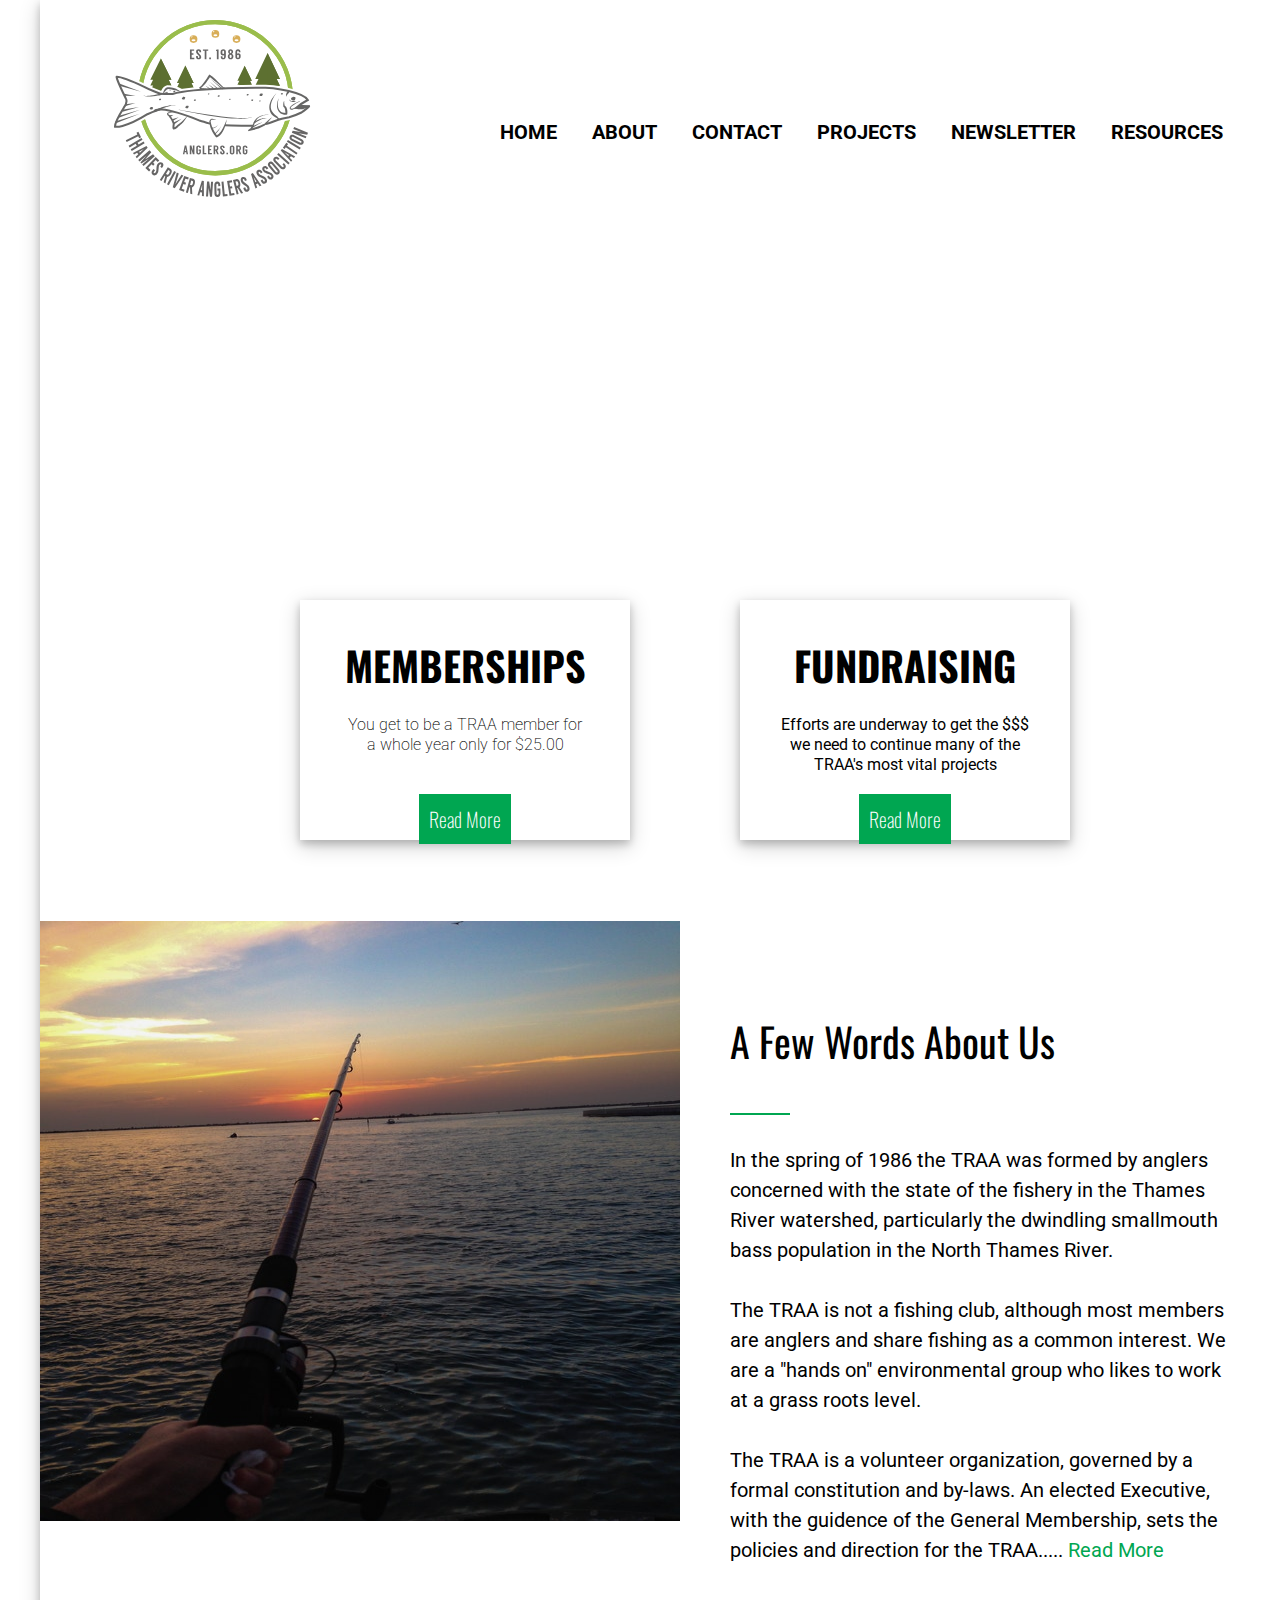
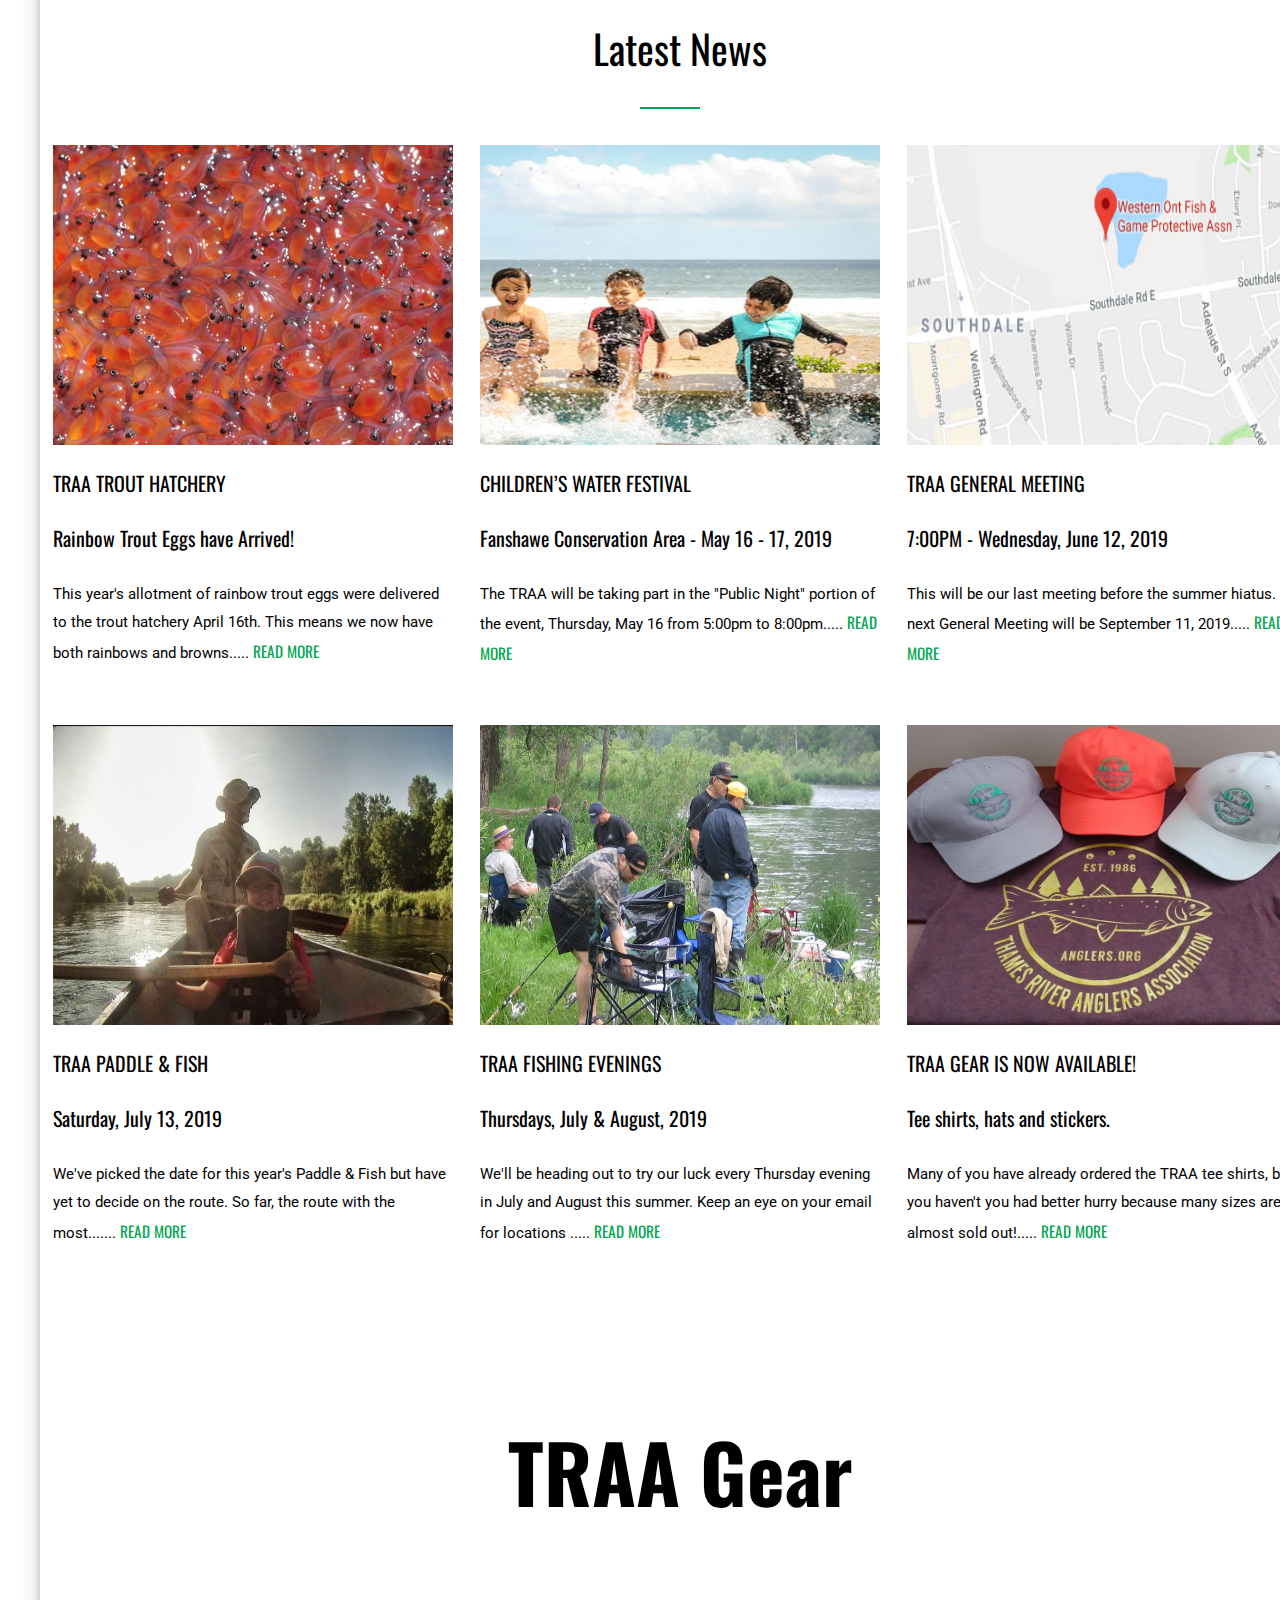
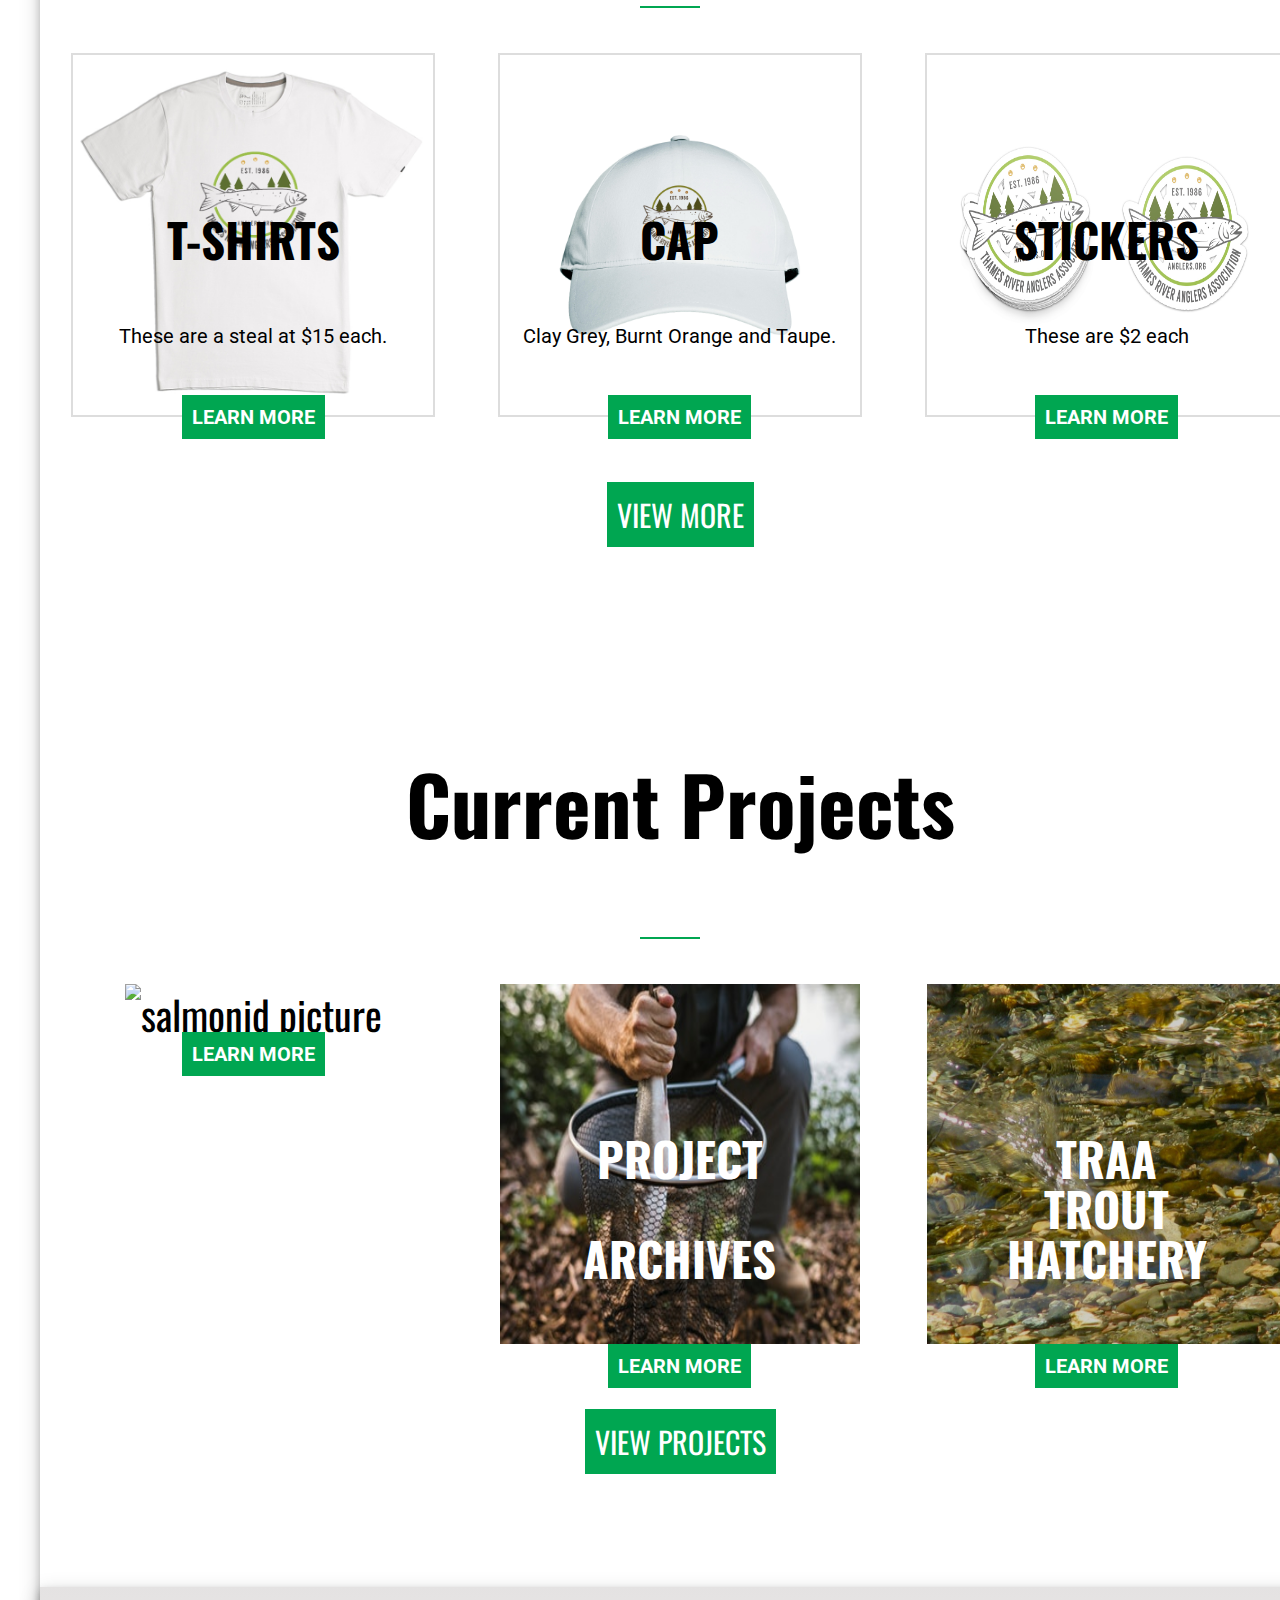
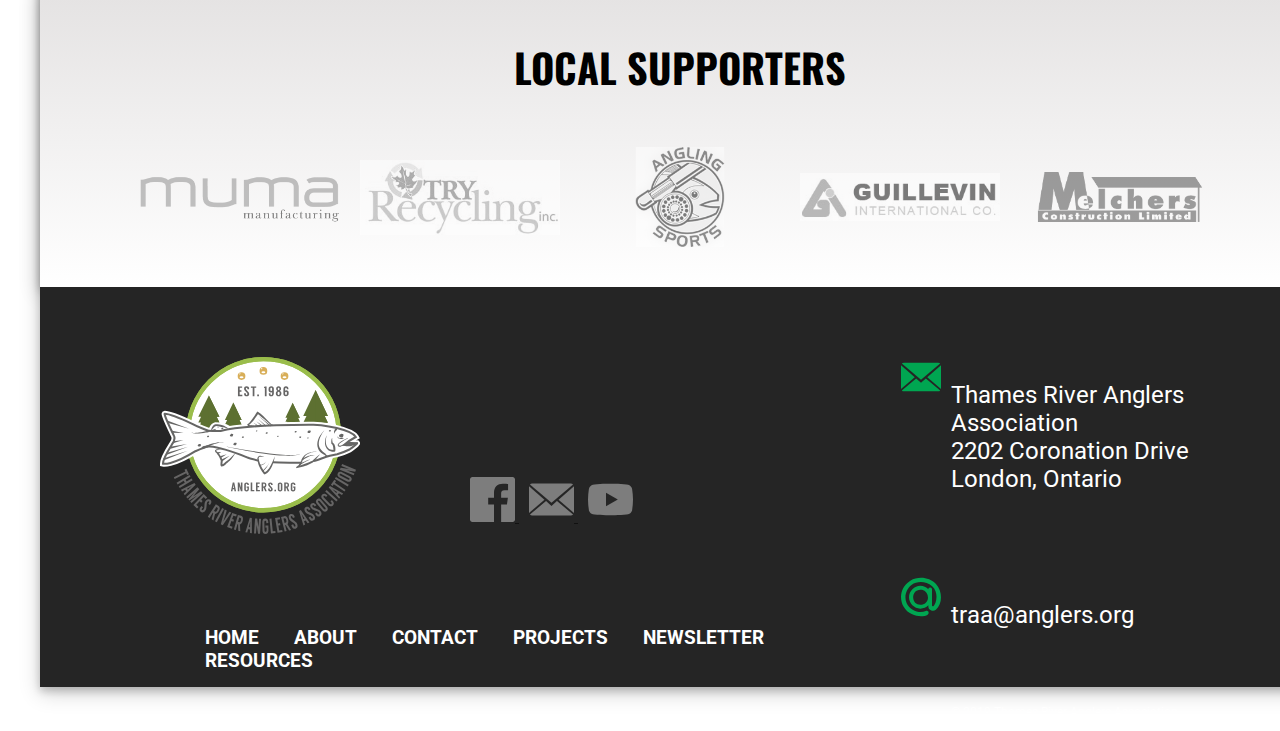
==== index.html @ 143fcefe "added the site" ====
<!DOCTYPE html>
<html lang="en">
<head>
  <meta charset="UTF-8">
  <meta name="viewport" content="width=device-width, initial-scale=1.0">
  <meta http-equiv="X-UA-Compatible" content="ie=edge">

  <link rel="stylesheet" href="css/reset.css">
  <link rel="stylesheet" href="css/main.css">
  <link href="https://fonts.googleapis.com/css?family=Oswald|Roboto&display=swap" rel="stylesheet">

  <title>Document</title>
</head>
<body>
  <main class="siteContainer">

    <div class="hidden">beginning of header</div>
    <header id="mainHeader">
      <!--Beginning of Logo-->
      <div id="logo">
        <a href="index.html"><img src="images/logo.svg" alt="logo"></a>
      </div>

      <nav id="mainNav"><!--beginning of mainNav-->
        <ul>
          <li><a href="index.html">HOME</a></li>
          <li><a href="">ABOUT</a></li>
          <li><a href="contact.html">CONTACT</a></li>
          <li><a href="project.html">PROJECTS</a></li>
          <li><a href="">NEWSLETTER</a></li>
          <li><a href="">RESOURCES</a></li>
          </ul>
      </nav><!--end mainNav-->

    </header>

    <div class="hidden">hero-header</div>
    <div id="hero">

    <div class="heroText">
      <h2>WELCOME TO THE</h2>

      <h1>THAMES RIVER ANGLERS ASSOCIATION</h1>

      </div>

    </div>

    <div class="hidden">boxes on top</div>
    <div id="money">

    <div id="membership">
      <h3>MEMBERSHIPS</h3>
      <p>You get to be a TRAA member for <br> a whole year only for $25.00 </p>
      <br> <a href="">Read More</a>
    </div>

    <div id="fundraising">
      <h3>FUNDRAISING</h3>
      <p>Efforts are underway to get the $$$ <br> we need to continue many of the <br> TRAA's most vital projects</p>
      <br> <a href="">Read More</a>
    </div>

    </div>

    <div class="hidden">about us</div>
    <div id="Few">
      <img src="images/pole.jpg" alt="">
      <div id="fewText">
      <h3>A Few Words About Us</h3>
      <div id="border"></div>
      <p>In the spring of 1986 the TRAA was formed by anglers concerned with the state of the fishery in the Thames River watershed, particularly the dwindling smallmouth bass population in the North Thames River.<br><br>
      The TRAA is not a fishing club, although most members are anglers and share fishing as a common interest. We are a "hands on" environmental group who likes to work at a grass roots level.<br><br>
      The TRAA is a volunteer organization, governed by a formal constitution and by-laws. An elected Executive, with the guidence of the General Membership, sets the policies and direction for the TRAA..... <a href="">Read More</a></p>
      </div>
    </div>

    <div class="hidden">latest news</div>
    <div class="latestNews">

    <div class="hidden"> Latest News</div>
      <h1>Latest News</h1>
      <div id="border1"></div>

    <div id="Events">

    <div id="Event">
      <img src="images/fry.jpg" alt="fry_image">

    <section id="text">
      <h3>TRAA TROUT HATCHERY</h3>
      <h4>Rainbow Trout Eggs have Arrived!</h4>
      <p>This year's allotment of rainbow trout eggs were delivered to the trout hatchery April 16th. This means we now have both rainbows and browns..... <a href="">READ MORE</a></p>
    </section>
    </div>

    <div id="Event">
      <img src="images/children.jpg" alt="children">

      <section id="text">
      <h3>CHILDREN’S WATER FESTIVAL</h3>
      <h4>Fanshawe Conservation Area - May 16 - 17, 2019</h4>
      <p>The TRAA will be taking part in the "Public Night" portion of the event, Thursday, May 16 from 5:00pm to 8:00pm.....
        <a href="">READ MORE</a></p>
      </section>
      </div>

    <div id="Event">
      <img src="images/map.jpg" alt="map image">

      <section id="text">
      <h3>TRAA GENERAL MEETING</h3>
      <h4>7:00PM - Wednesday, June 12, 2019</h4>
      <p>This will be our last meeting before the summer hiatus. The next General Meeting will be September 11, 2019.....
      <a href="">READ MORE</a></p>
    </section>
    </div>

  </div>

      <div id="Events">

          <div id="Event">
            <img src="images/paddle_fish.jpg" alt="paddle & fish">

        <section id="text">
          <h3>TRAA PADDLE & FISH</h3>
          <h4>Saturday, July 13, 2019</h4>
          <p>We've picked the date for this year's Paddle & Fish but have yet to decide on the route. So far, the route with the most....... <a href="">READ MORE</a></p>
        </section>
      </div>

        <div id="Event">
          <img src="images/evenings.jpg" alt="fishing evenings">

          <section id="text">
          <h3>TRAA FISHING EVENINGS</h3>
          <h4>Thursdays, July & August, 2019</h4>
          <p>We'll be heading out to try our luck every Thursday evening in July and August this summer. Keep an eye on your email for locations .....
            <a href="">READ MORE</a></p>
          </section>
          </div>

          <div id="Event">
            <img src="images/TRAA_Gear.jpg" alt="traa gear">

            <section id="text">
            <h3>TRAA GEAR IS NOW AVAILABLE!</h3>
            <h4>Tee shirts, hats and stickers.</h4>
            <p>Many of you have already ordered the TRAA tee shirts, but if you haven't you had better hurry because many sizes are almost sold out!.....
            <a href="">READ MORE</a></p>
          </section>
          </div>

        </div>

        </div>

            <div class="hidden">merchandise</div>
        <div class="Gear">

          <h1>TRAA Gear</h1>
          <div id="border1"></div>

        <div class="gear">
        <div id="merch">
          <img src="images/white_shirt.jpg" alt="t-shirt">
          <section id="caption">
              <h3>T-SHIRTS</h3>
              <p>These are a steal at $15 each.</p>
              <a href="project.html">LEARN MORE</a>
          </section>
          </div>

          <div id="merch">
            <img src="images/cap.jpg" alt="cap image">
            <section id="caption">
                <h3>CAP</h3>
                <P>Clay Grey, Burnt Orange and Taupe.</P>
                <a href="project.html">LEARN MORE</a>
              </section>
          </div>

          <div id="merch">
              <img src="images/stickers.jpg" alt="stickers">
              <section id="caption">
                  <h3>STICKERS</h3>
                  <p>These are $2 each</p>
                  <a href="project.html">LEARN MORE</a>
                </section>

          </div>
        </div>


            <div id="Pbtn">
              <a href="project.html">VIEW MORE</a>
            </div>
        </div>

            <div class="hidden">current projects</div>
            <div class="CProject">

              <h1>Current Projects</h1>
              <div id="border1"></div>

          <div class="CPro">
            <div id="box">
              <img src="images/Salmonid.jpg" alt="salmonid picture">
              <section id="Bcaption">
                  <h3>SALMONID<br> MONITORING<br> PROGRAM</h3>
                  <a href="project.html">LEARN MORE</a>
              </section>
              </div>

              <div id="box">
                <img src="images/fish_catch.jpg" alt="fish catch image">
                <section id="Bcaption">
                    <h3>PROJECT <BR><br> ARCHIVES</h3>
                    <a href="project.html">LEARN MORE</a>
                  </section>
              </div>

              <div id="box">
                  <img src="images/Trout_Hatchery.jpg" alt="trout image">
                  <section id="Bcaption">
                      <h3>TRAA<BR> TROUT<BR> HATCHERY</h3>
                      <a href="project.html">LEARN MORE</a>
                    </section>

              </div>
          </div>


        <div id="Pbtn">
          <a href="project.html">VIEW PROJECTS</a>
        </div>
  </div>

</div>

      <div class="hidden">local supporters</div>
        <div id="supporters">

        <div id="supportersTitle">
          <h3>LOCAL SUPPORTERS</h3>
        </div>

        <div id="supportersLogo">
          <img src="images/muma.svg" alt="muma logo">
          <img src="images/recycling.svg" alt="try recycling logo">
          <img src="images/angling.svg" alt="angling logo" width="100px" height="100px">
          <img src="images/guillevin.svg" alt="guillevin logo">
          <img src="images/melchers.svg" alt="melchers logo" width="50px" height="50px">
        </div>

        </div>

          <div class="hidden">main footer</div>
          <footer class="mainFooter">

            <div class="LogoNav">

              <div class="logoFooter">

                <div class="bottomLogo">
                <a href="index.html"><img src="images/logo.svg" alt="bottom logo"></a>
              </div>

              <div class="socialMedia">
                <h2 class="hidden">Social Media</h2>
                <ul id="iconNav">
                    <li id="facebook">
                      <a href="http://www.facebook.com">
                        <img src="images/facebook.svg" alt="facebook" width="60px" height="60px">
                      </a>
                    </li>
                    <li id="e-mail">
                      <a href="http://traa@anglers.org">
                        <img src="images/close-envelope.svg" alt="email" width="60px" height="60px">
                      </a>
                    </li>
                    <li id="youtube">
                      <a href="http://www.youtube.com">
                        <img src="images/youtube.svg" alt="youtube" width="60px" height="60px">
                      </a>
                   </li>
                </ul>
              </div>
            </div>
            <nav class="footerNav">
              <h2 class="hidden">Footer navigation</h2>
                <ul>
                  <li><a href="index.html">HOME</a></li>
                  <li><a href="">ABOUT</a></li>
                  <li><a href="contact.html">CONTACT</a></li>
                  <li><a href="project.html">PROJECTS</a></li>
                  <li><a href="">NEWSLETTER</a></li>
                  <li><a href="">RESOURCES</a></li>
                  </ul>
            </nav>
          </div>

            <div class="mail">
              <div id="address">
                <img src="images/close-envelope.svg" alt="mail" width="40px" height="40px">
                <p>Thames River Anglers
                <br>Association
                <br>2202 Coronation Drive
                <br>London, Ontario</p>
              </div>

              <div id="m-address">
                <img src="images/mail-dot-ru.svg" alt="e-mail address" width="40px" height="40px">
                <p>traa@anglers.org</p>
              </div>


              <div id="copyright">
                <p>&copy 2019 Thames River Anglers Association</p>
              </div>
            </div>
        </footer>



  </main>
  <script src="js/main.js"></script> <!--main js script-->
</body>
</html>
---- css/main.css ----
body {
  margin: 0 auto;
  background-color: white;
}

.siteContainer {
  background-color: white;
  width: 1280px;
  box-shadow: 0 4px 8px 0 rgba(0, 0, 0, 0.2), 0 6px 20px 0 rgba(0, 0, 0, 0.19);
  margin-left: 40px;
}

input
{
	width: 115%
}

input[type=text]
{
padding: 10px 10px;
margin: 8px 0;
box-sizing: border-box;
}

input[type=email]
{
padding: 10px 30px;
margin: 8px 0;
box-sizing: border-box;
}

input[type=phone]
{
padding: 10px 30px;
margin: 8px 0;
box-sizing: border-box;
}

input[type=message]
{
  width: 300%;
	color: black;
	padding: 40px 30px;
	margin: 8px 0;
	box-sizing: border-box;
}

.hidden
{
  display: none;
}


#mainHeader {
  display: flex;
  flex-direction: row;
  justify-content: space-around;
  margin: 0 auto;
}

#logo img {
  width: 200px;
  margin-top: 20px;
}

#mainNav
{
  font-family: "Roboto", sans-serif;
  font-weight: 700;
  font-style: normal;
	font-size: 20px;
	margin-top: 100px;
	display: flex;
	flex-direction: row;
}

#mainNav li
{
	list-style: none;
	display: inline;
  font-weight: bold;
  margin-right: 20px;
}

#mainNav a
{
	text-decoration: none;
	padding: 5px;
	color: black;
}

#mainNav a:hover
{
	text-decoration: none;
	color: black;
  border-bottom: solid 1px #000;
}

#supporters {
  display: flex;
  flex-direction: column;
  justify-content: center;
  text-align: center;
  background-color: white;
  background-image: linear-gradient(#e4e2e2, white);
  box-shadow: 0 4px 8px 0 rgba(0, 0, 0, 0.2), 0 6px 20px 0 rgba(0, 0, 0, 0.19);
}

#supportersTitle h3 {
  margin-top: 50px;
  font-family: 'Oswald', sans-serif;
  font-weight: 700;
  font-style: bold;
  font-size: 40px;
  justify-content: center;
  margin-bottom: 10px;
}

#supportersLogo {
  display: flex;
  flex-direction: row;
  justify-content: center;
  align-items: center;
}

#supportersLogo img {
  width: 200px;

  opacity: 0.5;
  filter: alpha(opacity=50);
	filter: grayscale(100%);

  padding: 10px;
  margin-top: 30px;
  margin-bottom: 30px;
}

#supportersLogo img:hover {
  opacity: 1.0;
  filter: alpha(opacity=100);
  filter: grayscale(0%);
}


#Button {
  height: 130px;
  background-color: #00a651;
}

#bottomBut {
  padding-top: 45px;
}

#bottomBut a{
  font-family: "Oswald", sans-serif;
  font-weight: 400;
  font-size: 36px;
  text-decoration: none;
  padding: 10px;
  margin-left: 300px;
  background-color: #000;
  color: white;
  box-shadow: 0 4px 8px 0 rgba(0, 0, 0, 0.2), 0 6px 20px 0 rgba(0, 0, 0, 0.19);
}

#bottomBut a:hover {
  background-color: white;
  color: #000;
}

.mainFooter
{
  display: flex;
  flex-direction: row;
  background-color: #252525;
  justify-content: flex-start;
  height: 400px;
}


.logoNav
{
  display: flex;
  flex-direction: column;
  margin-left: 120px;
}

.logoFooter
{
  margin-top: 70px;
  margin-left: 120px;
	display: flex;
	flex-direction: row;
	text-align: center;
}

.footerNav
{
  margin-left: 120px;
  font-family: "Roboto", sans-serif;
  font-weight: 700;
  font-style: normal;
	font-size: 19px;
	margin-top: 50px;
  width: 741px;
	height: 60px;
	display: flex;
	flex-direction: row;
}

.footerNav li {
	list-style: none;
	display: inline;
  font-weight: bold;
  margin-right: 20px;
}

.footerNav a
{
	text-decoration: none;
	padding: 5px;
	color: white;
  background-color: none;
}

.footerNav a:hover
{
	text-decoration: none;
	color: white;
  border-bottom: solid 1px #fff;
}

.bottomLogo {
	width: 200px;
	height: 200px;
}

.socialMedia
{
  height: 60px;
	margin-left: 70px;
  margin-top: 50px;
	display: flex;
	flex-direction: row;
  margin-bottom: 30px;
}

.socialMedia h3 {
	width: 60px;
	height: 60px;
	margin: 10px;
	background-color: #636363;
}

#iconNav
{
  margin-top: 70px;
  list-style: none;
  margin-right: 50px;
  text-decoration: none;
}

#iconNav img {
  width: 45px;
  height: 45px;
}

#iconNav li
{
  display: inline;
  margin-right: 10px;
}

#iconNav li a
{
  filter: grayscale(100%);
}

#iconNav li a:hover
{
  filter: grayscale(0%);
}

.mail{
  font-family: "Roboto", sans-serif;
  font-weight: 400;
  font-style: black;
  font-size: 24px;
  display: flex;
  flex-direction: column;
  margin-top: 70px;
  margin-right: 10px;
}

#address {
  display: flex;
  flex-direction: row;
  margin-bottom: 60px;
  color: white;
}

#address img{
  margin-right: 10px;
}

#m-address {
  display: flex;
  flex-direction: row;
  color: white;
}

#m-address img{
  margin-right: 10px;
}

#copyright {
  font-size: 12px;
  margin-left: 50px;
  margin-top: 40px;
  display: flex;
  flex-direction: row;
  color: white;
}

/*------Main Page----*/

#hero {
  margin-top: 20px;
  background: url('../images/heroimage1.jpg');
  background-size: cover;
  display: flex;
  flex-direction: column;
  justify-content: center;
  width: 100%;
  height: 500px;
}

.heroText {
  width: 675px;
  height: 335px;
  display: flex;
  flex-direction: column;
  justify-content: center;
  margin-left: 300px;
  position: absolute;
  top: 250px;
  z-index: +1;
}

.heroText h1 {
  font-family: "Oswald", sans-serif;
  font-weight: 500;
  font-style: black;
  font-size: 70px;
  text-align: center;
	color: white;
}

.heroText h2 {
  font-family: "Roboto", sans-serif;
  font-weight: 400;
  font-style: black;
  font-size: 40px;
  text-align: center;
	color: white;
  margin-bottom: 50px;
}

#money {
  display: flex;
  flex-direction: row;
  justify-content: flex-start;
  margin-left: 260px;
  position: absolute;
  top: 600px;
  z-index: +1;
  text-align: center;
	color: black;
}

#membership {
  font-family: "Roboto", sans-serif;
  font-weight: 200;
  font-style: normal;
  text-align: center;
  width: 330px;
  height: 240px;
  margin-right: 110px;
  background-color: #fff;
  box-shadow: 0 4px 8px 0 rgba(0, 0, 0, 0.2), 0 6px 20px 0 rgba(0, 0, 0, 0.19);
}

#membership h3 {
  font-family: "Oswald", sans-serif;
  font-weight: 200;
  font-size: 40px;
  font-weight: 700;
  margin-top: 35px;
  margin-bottom: 20px;
}

#membership p {
  margin-bottom: 30px;
  line-height: 20px;
}

#membership a {
  font-family: "Oswald", sans-serif;
  font-weight: 200;
  font-size: 20px;
  text-decoration: none;
  padding: 10px;
  background-color: #00a651;
  color: white;
}

#membership a:hover {
  background-color: grey ;
  color: white;
}

#fundraising {
  font-family: "Roboto", sans-serif;
  font-weight: 400;
  font-style: normal;
  text-align: center;
  width: 330px;
  height: 240px;
  background-color: #fff;
  box-shadow: 0 4px 8px 0 rgba(0, 0, 0, 0.2), 0 6px 20px 0 rgba(0, 0, 0, 0.19);
  text-align: center;
}

#fundraising h3 {
  font-family: "Oswald", sans-serif;
  font-weight: 400;
  font-size: 40px;
  font-weight: 700;
  margin-top: 35px;
  margin-bottom: 20px;
}

#fundraising p {
  margin-bottom: 10px;
  line-height: 20px;
}

#fundraising a {
  font-family: "Oswald", sans-serif;
  font-weight: 200;
  font-size: 20px;
  margin-top: 20px;
  text-decoration: none;
  padding: 10px;
  background-color: #00a651;
  color: white;
}

#fundraising a:hover {
  background-color: grey ;
  color: white;
}

#Few {
  margin-top: 200px;
  margin-bottom: 97px;
  display: flex;
  flex-direction: row;
  float: right;
  width: 1280px;
  height: 600px;
}

#Few img{
  width: 640px;
  height: 600px;
}

#Few h3 {
  font-family: "Oswald", sans-serif;
  font-weight: 400;
  font-size: 40px;
}

#border {
  margin-top: 20px;
  width: 60px;
  height: 2px;
  border-bottom: solid 2px #00a651;
}

#Few p {
  line-height: 30px;
  margin-top: 30px;
  font-family: "Roboto", sans-serif;
  font-weight: 400;
  font-size: 20px;
}

#Few a{
  text-decoration: none;
  color: #00a651;
}

#fewText {
  margin-top: 50px;
  margin-left: 50px;
  width: 500px;
  height: 500px;
}

.latestNews {
  margin-top: 97px;
}

.latestNews h1{
  margin-top: 97px;
  font-family: "Oswald", sans-serif;
  font-weight: 400;
  font-size: 40px;
  text-align: center;
}

#border1 {
  margin-top: 20px;
  width: 60px;
  height: 2px;
  display: flex;
  margin-left: 600px;
  border-bottom: solid 2px #00a651;
}

#Events{
  margin-top: 36px;
  display: flex;
  flex-direction: row;
  justify-content: space-around;
}

#Event img{
  width: 400px;
  height: 300px;
}

#Event h3 {
  margin-top: 20px;
  font-family: "Oswald", sans-serif;
  font-weight: 400;
  font-size: 20px;
}

#Event h4 {
  font-family: "Oswald", sans-serif;
  font-weight: 400;
  font-size: 20px;
}

#Event p {
  font-family: "Roboto", sans-serif;
  font-weight: 400;
  font-size: 15.35px;
}

#text {
  width: 400px;
  height: 220px;
  line-height: 28.79px;
}

#text a{
  font-family: "Oswald", sans-serif;
  font-weight: 400;
  text-decoration: none;
  color: #00a651;
}



.Gear {
  margin-top: 90px;
  margin-bottom: 60px;
  font-family: "Oswald", sans-serif;
  font-weight: 400;
  font-size: 40px;
  text-align: center;
  display: flex;
  flex-direction: column;
  justify-content: space-around;
}

.Gear p {
  font-family: "Roboto", sans-serif;
  font-weight: 400;
  line-height: 30px;
  color: white;
  font-size: 20px;
}

.Gear a {
  font-family: "Roboto", sans-serif;
  font-weight: 400;
  font-size: 30px;
  text-decoration: none;
  padding: 10px;
  color: white;
  background-color: #00a651;
}

.gear {
  margin-top: 45px;
  display: flex;
  flex-direction: row;
  justify-content: space-around;
}

#merch {
  width: 360px;
  height: 360px;
  border: solid 2px #ddd;
}

#merch img {
  width: 360px;
  height: 360px;
}


#caption {
  font-family: "Oswald", sans-serif;
  font-weight: 400;
  line-height: 70px;
  color: black;
  text-align: center;
  position: relative;
  top: -270px;
}


#caption p {
  color: black;
}

#caption a{
  font-family: "Roboto", sans-serif;
  font-weight: 700;
  text-decoration: none;
  color: white;
  font-size: 20px;
  padding:10px;
  margin-top: 70px;
  background-color: #00a651;
}

#caption a:hover{
  background-color: grey;
}

.CProject {
  margin-top: 90px;
  margin-bottom: 60px;
  font-family: "Oswald", sans-serif;
  font-weight: 400;
  font-size: 40px;
  text-align: center;
  display: flex;
  flex-direction: column;
  justify-content: space-around;
}

.CProject p {
  font-family: "Roboto", sans-serif;
  font-weight: 400;
  line-height: 30px;
  color: white;
  font-size: 20px;
}

.CProject a {
  font-family: "Roboto", sans-serif;
  font-weight: 400;
  font-size: 30px;
  text-decoration: none;
  padding: 10px;
  color: white;
  background-color: #00a651;
}

.CPro {
  margin-top: 45px;
  display: flex;
  flex-direction: row;
  justify-content: space-around;
}

#box {
  width: 360px;
  height: 360px;
}

#box img {
  width: 360px;
  height: 360px;
}

#Bcaption {
  font-family: "Oswald", sans-serif;
  font-weight: 400;
  line-height: 50px;
  color: white;
  text-align: center;
  position: relative;
  top: -270px;
}

#Bcaption a{
  font-family: "Roboto", sans-serif;
  font-weight: 700;
  text-decoration: none;
  color: white;
  font-size: 20px;
  padding:10px;
  margin-top: 70px;
  background-color: #00a651;
}

#Bcaption a:hover{
  background-color: grey;
}

#Pbtn {
  margin-top: 63px;
  margin-bottom: 60px;
}

#Pbtn a {
	margin-top: 70px;
	font-family: "Oswald", sans-serif;
  font-weight: 400;
  font-size: 30px;
  text-decoration: none;
  padding: 10px;
  color: white;
  background-color: #00a651;
}

#Pbtn a:hover{
  background-color: grey;
}


/*-------Projects Page-------------*/


#hero1 {
  margin-top: 20px;
  background: url('../images/heroimage_project.jpg');
  background-size: cover;
  display: flex;
  flex-direction: column;
  justify-content: center;
  width: 100%;
  height: 500px;
}

.heroText1 {
  width: 944px;
  height: 350px;
  margin-left: 180px;
  display: flex;
  flex-direction: column;
  justify-content: center;
  position: absolute;
  top: 320px;
  z-index: +1;
}

.heroText1 h1 {
  font-family: "Oswald", sans-serif;
  font-weight: 500;
  font-style: black;
  font-size: 70px;
  text-align: center;
	color: #b7aeae;
}

.heroText1 h2 {
  margin-top: 50px;
  font-family: "Roboto", sans-serif;
  font-weight: 400;
  font-style: black;
  font-size: 30px;
  text-align: center;
	color: white;
  text-shadow: 1px 1px black;
  margin-bottom: 50px;
}

#trout {
  height: 800px;
}

#trout img {
  margin-top: 45px;
  width: 550px;
  height: 400px;
  display: flex;
  float: right;
}

#trout h3 {
  margin-top: 24px;
  font-family: "Oswald", sans-serif;
  font-weight: 500;
  font-style: black;
  font-size: 40px;
  text-align: center;
}

#trout p {
  margin-top: 45px;
  width: 573.11px;
  height: 646px;
  line-height: 30px;
  display: flex;
  float: left;
  font-family: "Roboto", sans-serif;
  font-weight: 400;
  font-style: black;
  font-size: 20px;
}


#salmonid {
  margin-top: 24px;
  margin-bottom: 97px;
  display: flex;
  flex-direction: row;
  float: right;
  width: 1280px;
  height: 600px;
}

#salmonid img{
  width: 640px;
  height: 600px;
}

#salmonid h3 {
  font-family: "Oswald", sans-serif;
  font-weight: 400;
  font-size: 40px;
}

#border {
  margin-top: 20px;
  width: 60px;
  height: 2px;
  border-bottom: solid 2px #00a651;
}

#salmonid p {
  line-height: 30px;
  margin-top: 30px;
  font-family: "Roboto", sans-serif;
  font-weight: 400;
  font-size: 20px;
}

#salmonid a{
  text-decoration: none;
  color: #00a651;
}

#salmonidText {
  margin-top: 50px;
  margin-left: 50px;
  width: 500px;
  height: 500px;
}

.pArch {
  font-family: "Oswald", sans-serif;
  font-weight: 200;
  font-size: 40px;
  text-align: center;
}

#stream {
  display: flex;
  flex-direction: row;
  float: left;
  margin-top: 40px;
  width: 1280px;
  height: 600px;
}

#stream img{
  width: 640px;
  height: 600px;
  display: flex;
  float: right;
}

#stream h3 {
  font-family: "Oswald", sans-serif;
  font-weight: 400;
  font-size: 40px;
}

#stream p {
  line-height: 30px;
  margin-top: 30px;
  font-family: "Roboto", sans-serif;
  font-weight: 400;
  font-size: 15px;
}

#stream a{
  text-decoration: none;
  color: #00a651;
}

#streamText {
  margin-top: 30px;
  margin-left: 50px;
  margin-right: 100px;
  width: 500px;
  height: 500px;
}

#walleye {
  margin-bottom: 97px;
  display: flex;
  flex-direction: row;
  float: left;
  width: 1280px;
  height: 600px;
}

#walleye img{
  width: 640px;
  height: 600px;

  display: flex;
  float: right;
}

#walleye h3 {
  font-family: "Oswald", sans-serif;
  font-weight: 400;
  font-size: 40px;
}

#walleye p {
  line-height: 30px;
  margin-top: 30px;
  font-family: "Roboto", sans-serif;
  font-weight: 400;
  font-size: 15px;
}

#walleye a{
  text-decoration: none;
  color: #00a651;
}

#wallText {
  margin-top: 30px;
  margin-left: 50px;
  margin-right: 100px;
  width: 500px;
  height: 500px;
}

.pastEvents  {
  font-family: "Oswald", sans-serif;
  font-weight: 200;
  font-size: 40px;
  text-align: center;
  margin-bottom: 60px;
}

#right {
margin-bottom: 70px;
display: flex;
flex-direction: row;
float: left;
width: 1280px;
height: 400px;
}

#right img{
  width: 470px;
  height: 400px;
  margin-left: 50px;
  display: flex;
  float: left;
}

#right h3 {
  font-family: "Oswald", sans-serif;
  font-weight: 400;
  font-size: 40px;
}

#right p {
  line-height: 30px;
  margin-top: 20px;
  font-family: "Roboto", sans-serif;
  font-weight: 400;
  font-size: 20px;
}

#right a{
  text-decoration: none;
  color: #00a651;
}

#rightText {
  margin-top: 10px;
  margin-left: 100px;
  width: 600px;
  height: 500px;
}

#left {
  margin-bottom: 70px;
  display: flex;
  flex-direction: row;
  float: left;
  width: 1280px;
  height: 400px;
}

#left img{
  width: 470px;
  height: 400px;
  margin-right: 50px;
  display: flex;
  float: right;
}

#left h3 {
  font-family: "Oswald", sans-serif;
  font-weight: 400;
  font-size: 40px;
}

#left p {
  line-height: 30px;
  margin-top: 30px;
  font-family: "Roboto", sans-serif;
  font-weight: 400;
  font-size: 20px;
}

#left a{
  text-decoration: none;
  color: #00a651;
}

#leftText {
  margin-top: 20px;
  margin-left: 50px;
  margin-right: 100px;
  width: 600px;
  height: 500px;
}

#btn {
  margin-left: 550px;
  margin-bottom: 60px;
}

#btn a {
	margin-top: 70px;
	font-family: "Oswald", sans-serif;
  font-weight: 400;
  font-size: 30px;
  text-decoration: none;
  padding: 10px;
  color: white;
  background-color: #00a651;
}

#btn a:hover {
  color: white;
  background-color: grey;
}


/*---- Contact Page------*/

#hero2 {
  margin-top: 20px;
  background: url('../images/heroimage_contact.jpg');
  background-size: cover;
  display: flex;
  flex-direction: column;
  justify-content: center;
  width: 100%;
  height: 500px;
}

.heroText2 {
  width: 944px;
  height: 350px;
  margin-left: 180px;
  display: flex;
  flex-direction: column;
  justify-content: center;
  position: absolute;
  top: 320px;
  z-index: +1;
}

.heroText2 h1 {
  font-family: "Oswald", sans-serif;
  font-weight: 500;
  font-style: black;
  font-size: 70px;
  text-align: center;
	color: white;
}

#contactinfo {
  margin-top: 90px;

  display: flex;
  flex-direction: column;
  justify-content: center;
  text-align: center;
}

#contactinfo h3 {
  font-family: "Oswald", sans-serif;
  font-weight: 700;
  font-style: black;
  font-size: 50px;
  text-align: center;
	color: black;
}

#contactinfo p {
  line-height: 40px;
  font-family: "Roboto", sans-serif;
  font-style: normal;
  font-size: 20px;
  margin-top: 20px;
  text-align: center;
	color: black;
}

#infoText {
  margin-top: 80px;
  display: flex;
  flex-direction: row;
  justify-content: space-evenly;
}

#infoText h3 {
  font-family: "Oswald", sans-serif;
  font-style: normal;
  font-size: 20px;
  text-align: center;
}

#infoText p {
  font-family: "Roboto", sans-serif;
  font-style: normal;
  font-size: 14px;
  text-align: center;
}

#border2 {
  width: 60px;
  height: 2px;
  background-color: #464646;
  color: #464646;
  margin-top: 20px;
  margin-bottom: 20px;
  margin-left: 120px;
}

#icon {
  margin-top: 5px;
  width: 300px;
  height: 300px;
  display: flex;
  flex-direction: column;
  justify-content: center;
  text-align: center;
}

#icon img {
  display: flex;
  flex-direction: column;
  margin-left: 100px;
  justify-content: center;
  text-align: center;
  margin-bottom: 20px;
}

#icon a {
  text-decoration: none;
  color: black;
}

#icon1 {
  margin-top: 20px;
  width: 300px;
  height: 300px;
  display: flex;
  flex-direction: column;
  justify-content: center;
  text-align: center;
}

#icon1 img {
  display: flex;
  flex-direction: column;
  margin-left: 100px;
  justify-content: center;
  text-align: center;
  margin-bottom: 20px;
}

#icon1 a {
  text-decoration: none;
  color: black;
}

#meeting {
  margin-top: 90px;

  display: flex;
  flex-direction: column;
  justify-content: center;
  text-align: center;
}

#meeting h3 {
  font-family: "Oswald", sans-serif;
  font-weight: 700;
  font-style: black;
  font-size: 50px;
  text-align: center;
	color: black;
}

#meeting p {
  line-height: 30px;
  font-family: "Roboto", sans-serif;
  font-style: normal;
  font-size: 20px;
  margin-top: 20px;
  text-align: center;
	color: black;
}

#Contact h3 {
  font-family: "Oswald", sans-serif;
  font-weight: 700;
  font-style: black;
  font-size: 40px;
  text-align: center;
  margin-top: 160px;
}

.contact
{
  display: flex;
  flex-direction: column;
  justify-content: center;
	align-items: center;
	margin-left: 100px;
  margin-right: 100px;
  margin-top: 50px;
	padding-bottom: 40px;
}

.contact p
{
	padding-top: 40px;
}

.contactName
{
  display: flex;
  flex-direction: row;
}

.contactP-E label
{
  font-family: "Roboto", sans-serif;
  font-weight: 400px;
  font-size: 20px;
}

.contactP-E
{
  display: flex;
  flex-direction: row;
}

.contactName label
{
  font-family: "Roboto", sans-serif;
  font-weight: 400px;
  font-size: 20px;
}

.firstName
{
  margin-right: 125px;
}

.E-mail
{
  margin-right: 125px;
  margin-top: 40px;
  margin-bottom: 40px;
}

.phone {
  margin-top: 40px;
  margin-bottom: 40px;
}

.message
{
  margin-right: 95px;
}

.message label {
  font-family: "Roboto", sans-serif;
  font-weight: 400px;
  font-size: 20px;
  margin-bottom: 10px;
}

.message textarea {
  margin-top: 10px;
  width: 121%;
	height: 80px;
}

.submit
{
	margin-top: 20px;
  margin-bottom: 130px;
}

.submit a
{
  font-family: "Oswald", sans-serif;
  font-weight: 400;
  text-decoration: none;
  margin-right: 640px;
	color: white;
	background-color: #00a651;
	padding: 15px;
}

.submit a:hover
{
	color: #D0E4DD;
	background-color: black;
}
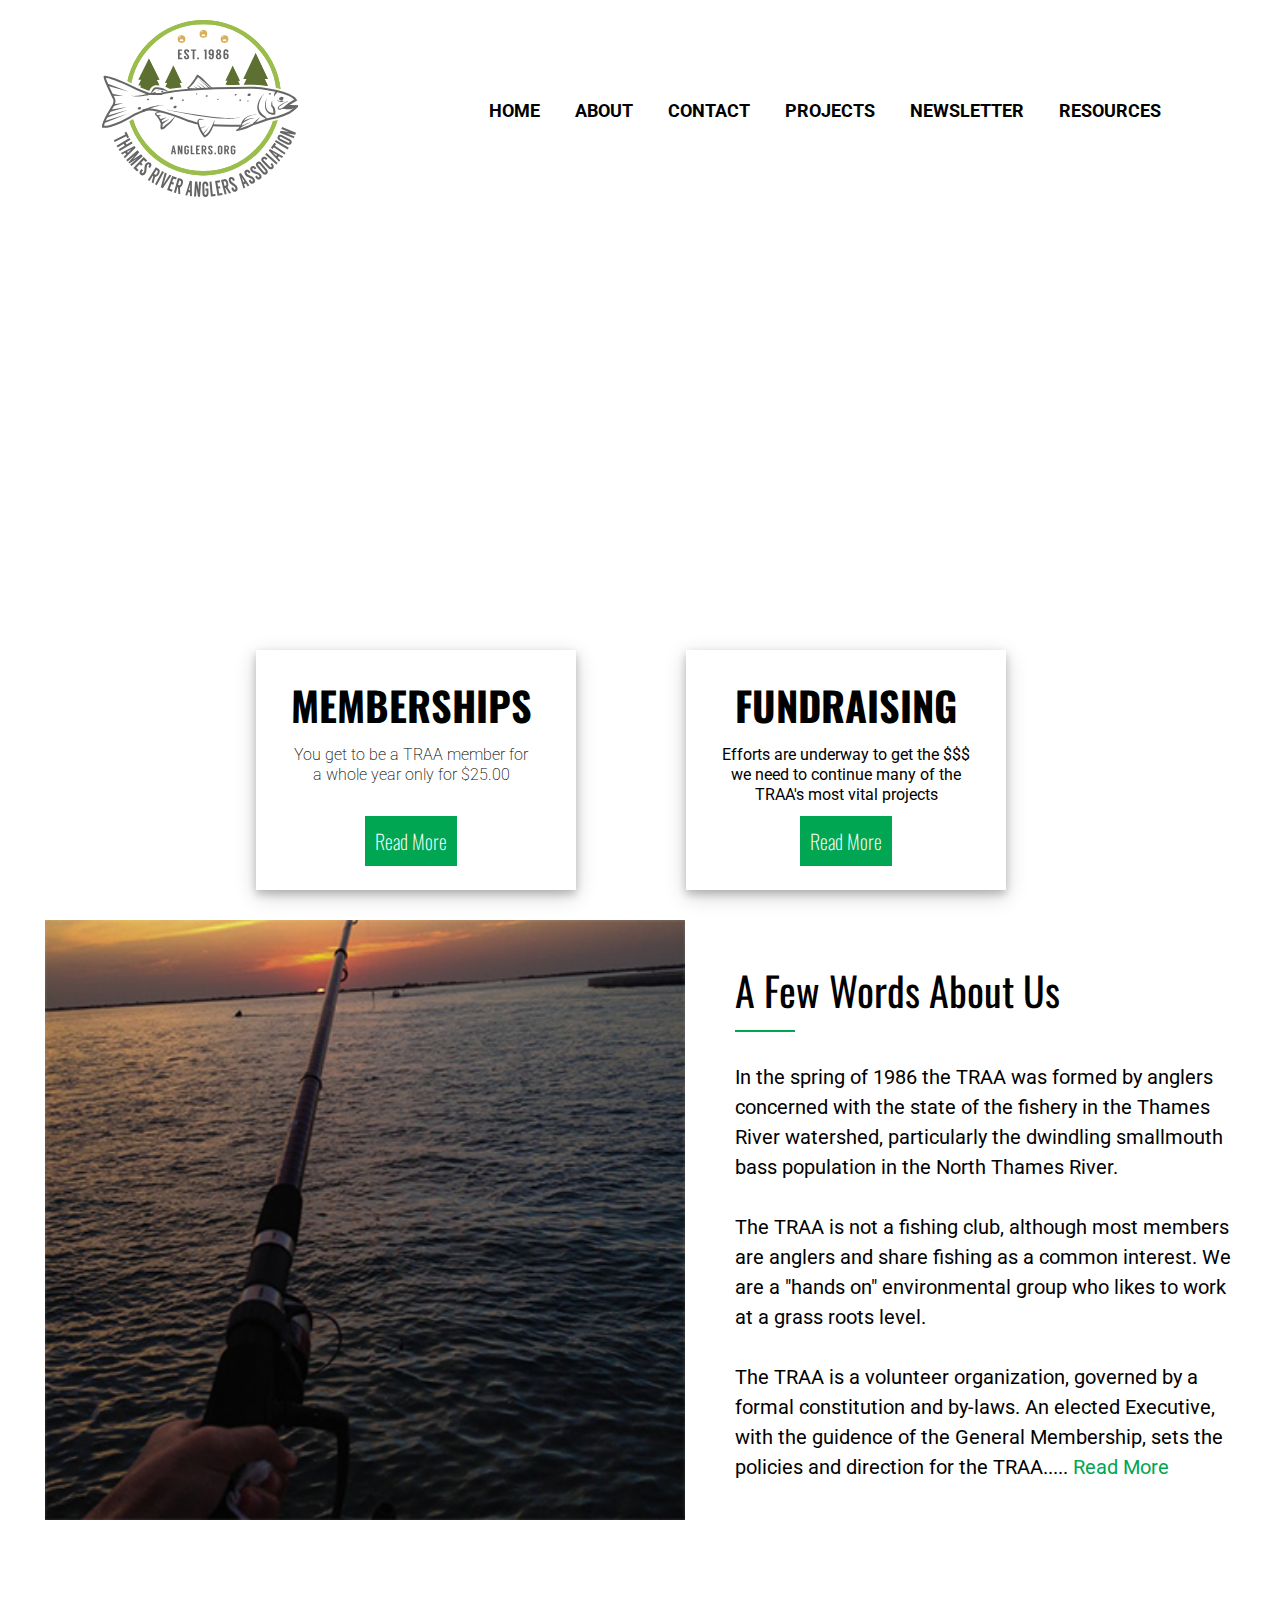
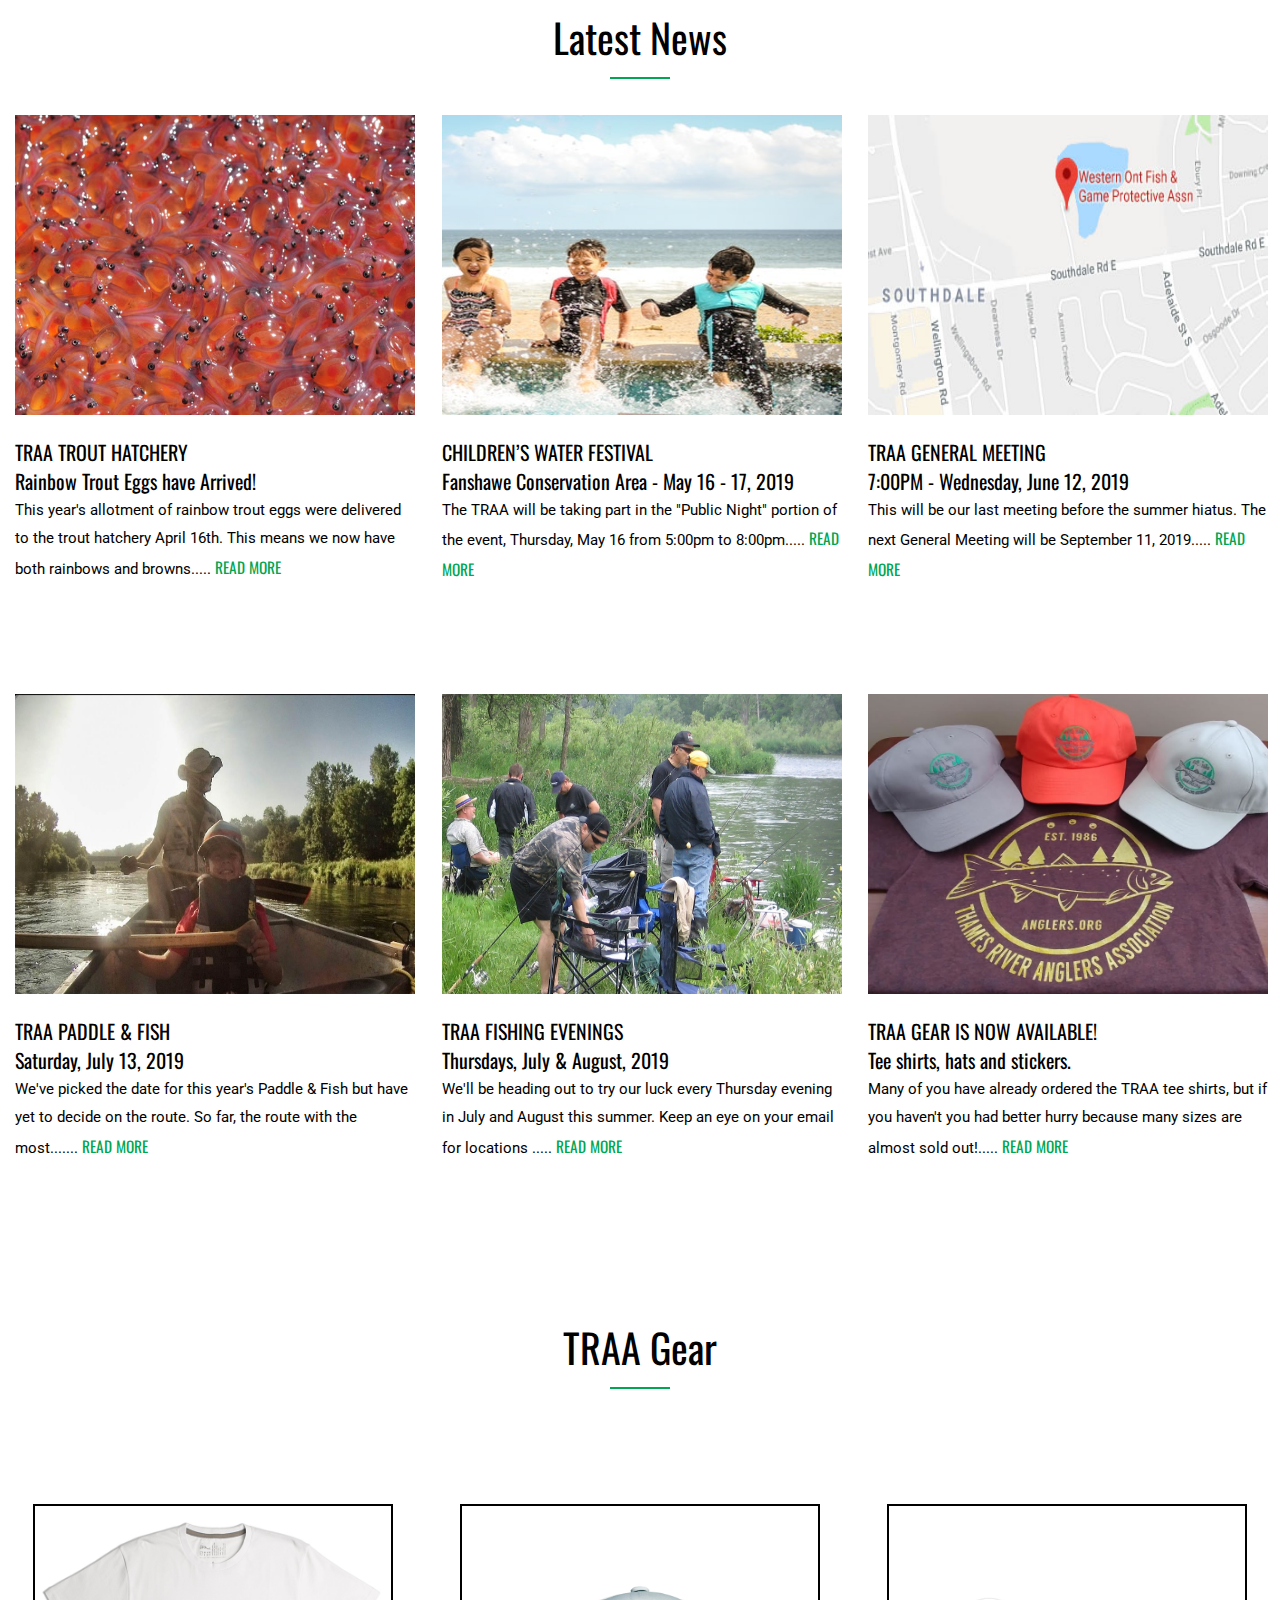
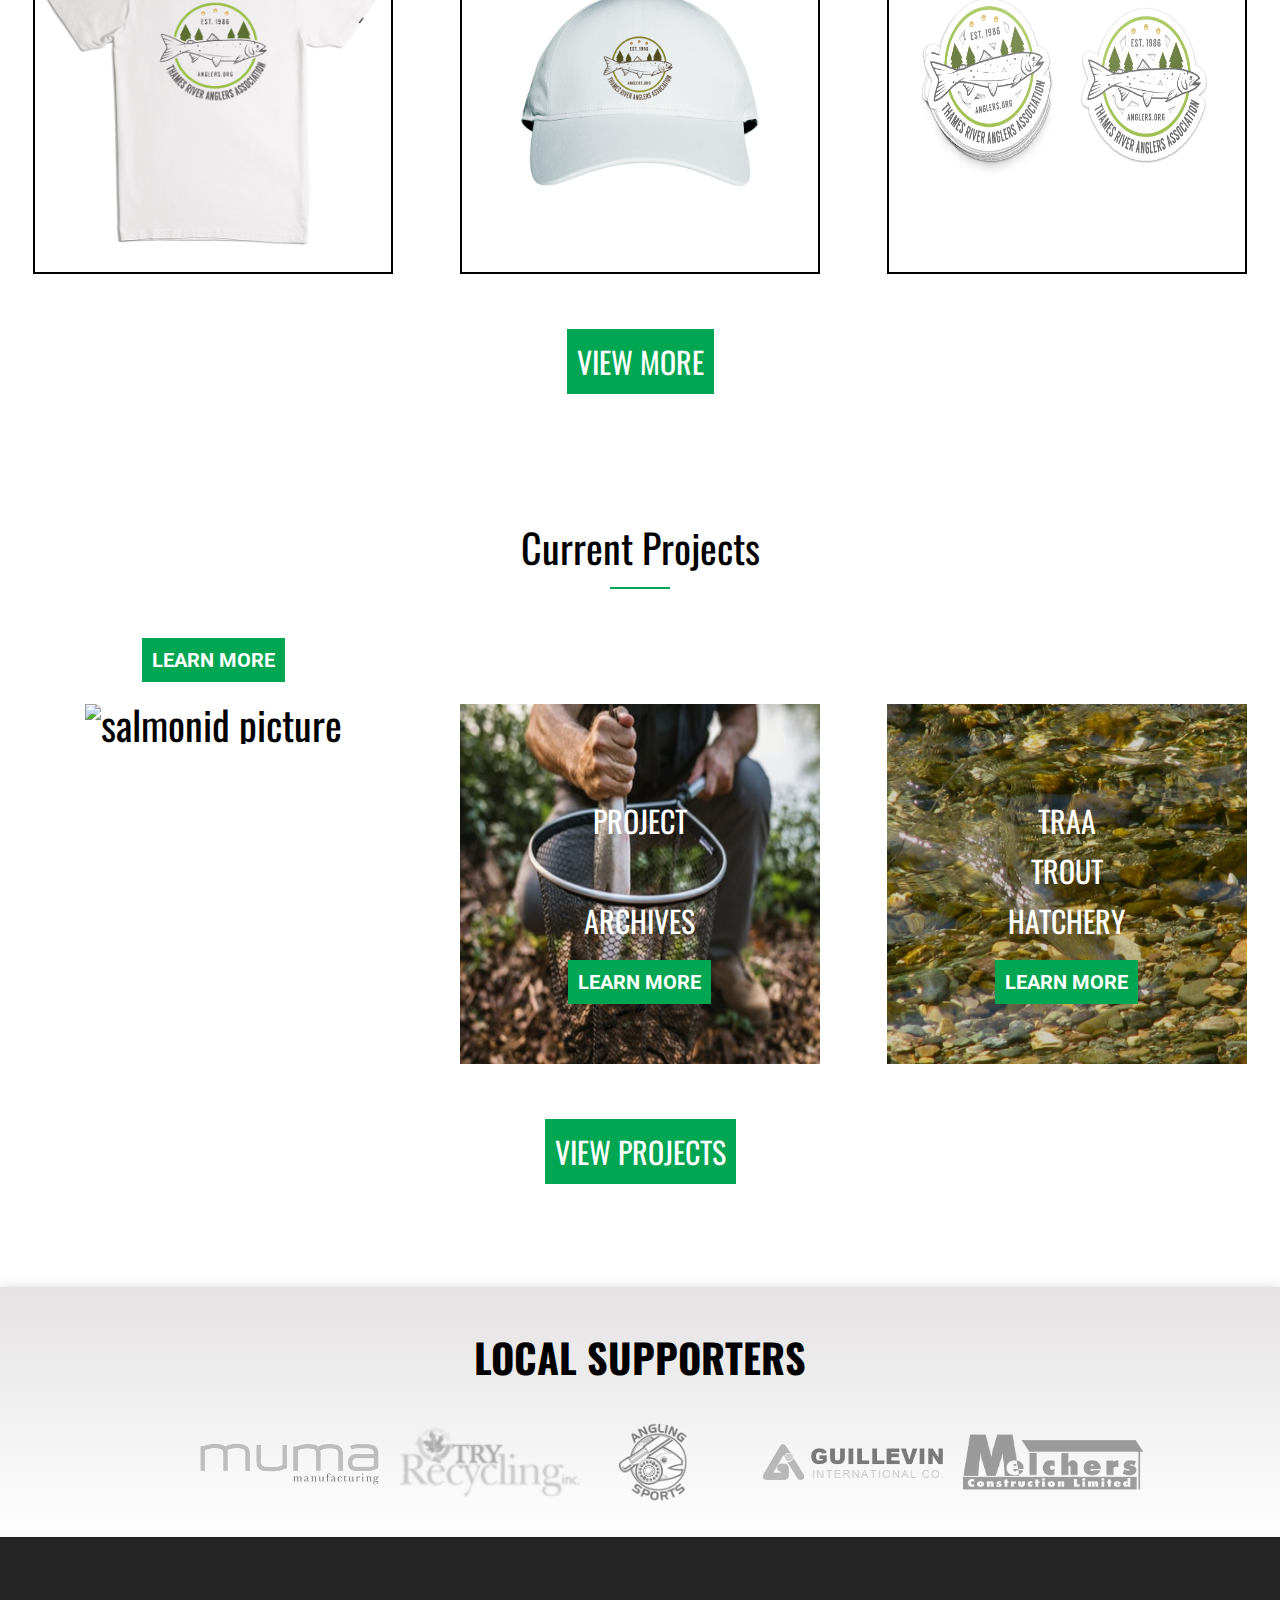
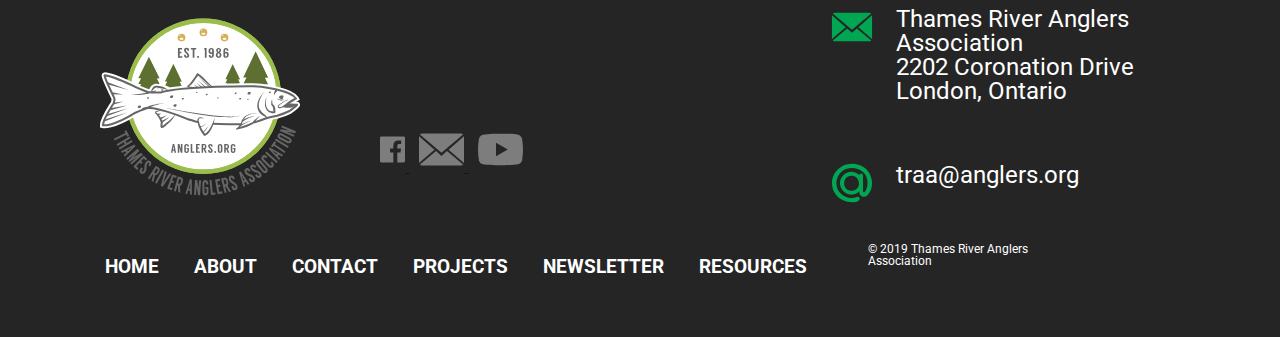
==== commit 6acba5d7: "adding the final assets and code to the website" ====
--- a/index.html
+++ b/index.html
@@ -5,15 +5,19 @@
   <meta name="viewport" content="width=device-width, initial-scale=1.0">
   <meta http-equiv="X-UA-Compatible" content="ie=edge">
 
+  <!-- LINKS! -->
   <link rel="stylesheet" href="css/reset.css">
   <link rel="stylesheet" href="css/main.css">
+  <link rel="stylesheet" href="css/index.css">
+
   <link href="https://fonts.googleapis.com/css?family=Oswald|Roboto&display=swap" rel="stylesheet">
 
-  <title>Document</title>
+  <title>Welcome | Thames River Anglers Association</title>
 </head>
 <body>
   <main class="siteContainer">
 
+    <h1 class="hidden">Header</h1>
     <div class="hidden">beginning of header</div>
     <header id="mainHeader">
       <!--Beginning of Logo-->
@@ -22,19 +26,36 @@
       </div>
 
       <nav id="mainNav"><!--beginning of mainNav-->
-        <ul>
+        <button id="button"></button>
+        <h2 class="hidden">header nav</h2>
+
+      <div id="burgerCon">
+        <ul id="burgerMenu">
           <li><a href="index.html">HOME</a></li>
-          <li><a href="">ABOUT</a></li>
+          <li><a href="about.html">ABOUT</a></li>
           <li><a href="contact.html">CONTACT</a></li>
           <li><a href="project.html">PROJECTS</a></li>
-          <li><a href="">NEWSLETTER</a></li>
-          <li><a href="">RESOURCES</a></li>
+          <li><a href="newsletter.html">NEWSLETTER</a></li>
+          <li><a href="resources.html">RESOURCES</a></li>
+        </ul>
+      </div>
+
+        <nav id="nav">
+          <ul id="navMenu">
+          <li><a href="index.html">HOME</a></li>
+          <li><a href="about.html">ABOUT</a></li>
+          <li><a href="contact.html">CONTACT</a></li>
+          <li><a href="project.html">PROJECTS</a></li>
+          <li><a href="newsletter.html">NEWSLETTER</a></li>
+          <li><a href="resources.html">RESOURCES</a></li>
           </ul>
+        </nav>
+
       </nav><!--end mainNav-->
 
     </header>
 
-    <div class="hidden">hero-header</div>
+    <h1 class="hidden">hero-header</h1>
     <div id="hero">
 
     <div class="heroText">
@@ -46,7 +67,7 @@
 
     </div>
 
-    <div class="hidden">boxes on top</div>
+    <h2 class="hidden">boxes on top</h2>
     <div id="money">
 
     <div id="membership">
@@ -63,41 +84,45 @@
 
     </div>
 
-    <div class="hidden">about us</div>
+    <h1 class="hidden">about us</h1>
     <div id="Few">
-      <img src="images/pole.jpg" alt="">
+      <picture>
+        <source srcset="images/pole_small.jpg" media="(min-width: 768px)">
+        <!-- always include a default image for browsers that don't support picture tag, and also if a media query doesn't match -->
+        <img src="images/pole.jpg" alt="hubble_image">
+      </picture>
       <div id="fewText">
       <h3>A Few Words About Us</h3>
       <div id="border"></div>
       <p>In the spring of 1986 the TRAA was formed by anglers concerned with the state of the fishery in the Thames River watershed, particularly the dwindling smallmouth bass population in the North Thames River.<br><br>
       The TRAA is not a fishing club, although most members are anglers and share fishing as a common interest. We are a "hands on" environmental group who likes to work at a grass roots level.<br><br>
-      The TRAA is a volunteer organization, governed by a formal constitution and by-laws. An elected Executive, with the guidence of the General Membership, sets the policies and direction for the TRAA..... <a href="">Read More</a></p>
-      </div>
-    </div>
-
-    <div class="hidden">latest news</div>
+      The TRAA is a volunteer organization, governed by a formal constitution and by-laws. An elected Executive, with the guidence of the General Membership, sets the policies and direction for the TRAA..... <a href="about.html">Read More</a></p>
+      </div>
+    </div>
+
+    <h1 class="hidden">latest news</h1>
     <div class="latestNews">
 
     <div class="hidden"> Latest News</div>
       <h1>Latest News</h1>
-      <div id="border1"></div>
-
-    <div id="Events">
-
-    <div id="Event">
+      <div class="border1"></div>
+
+    <div class="Events">
+
+    <div class="Event">
       <img src="images/fry.jpg" alt="fry_image">
 
-    <section id="text">
+    <section class="text">
       <h3>TRAA TROUT HATCHERY</h3>
       <h4>Rainbow Trout Eggs have Arrived!</h4>
       <p>This year's allotment of rainbow trout eggs were delivered to the trout hatchery April 16th. This means we now have both rainbows and browns..... <a href="">READ MORE</a></p>
     </section>
     </div>
 
-    <div id="Event">
+    <div class="Event">
       <img src="images/children.jpg" alt="children">
 
-      <section id="text">
+      <section class="text">
       <h3>CHILDREN’S WATER FESTIVAL</h3>
       <h4>Fanshawe Conservation Area - May 16 - 17, 2019</h4>
       <p>The TRAA will be taking part in the "Public Night" portion of the event, Thursday, May 16 from 5:00pm to 8:00pm.....
@@ -105,10 +130,10 @@
       </section>
       </div>
 
-    <div id="Event">
+    <div class="Event">
       <img src="images/map.jpg" alt="map image">
 
-      <section id="text">
+      <section class="text">
       <h3>TRAA GENERAL MEETING</h3>
       <h4>7:00PM - Wednesday, June 12, 2019</h4>
       <p>This will be our last meeting before the summer hiatus. The next General Meeting will be September 11, 2019.....
@@ -118,22 +143,22 @@
 
   </div>
 
-      <div id="Events">
-
-          <div id="Event">
+      <div class="Events">
+
+          <div class="Event">
             <img src="images/paddle_fish.jpg" alt="paddle & fish">
 
-        <section id="text">
+        <section class="text">
           <h3>TRAA PADDLE & FISH</h3>
           <h4>Saturday, July 13, 2019</h4>
           <p>We've picked the date for this year's Paddle & Fish but have yet to decide on the route. So far, the route with the most....... <a href="">READ MORE</a></p>
         </section>
       </div>
 
-        <div id="Event">
+        <div class="Event">
           <img src="images/evenings.jpg" alt="fishing evenings">
 
-          <section id="text">
+          <section class="text">
           <h3>TRAA FISHING EVENINGS</h3>
           <h4>Thursdays, July & August, 2019</h4>
           <p>We'll be heading out to try our luck every Thursday evening in July and August this summer. Keep an eye on your email for locations .....
@@ -141,10 +166,10 @@
           </section>
           </div>
 
-          <div id="Event">
+          <div class="Event">
             <img src="images/TRAA_Gear.jpg" alt="traa gear">
 
-            <section id="text">
+            <section class="text">
             <h3>TRAA GEAR IS NOW AVAILABLE!</h3>
             <h4>Tee shirts, hats and stickers.</h4>
             <p>Many of you have already ordered the TRAA tee shirts, but if you haven't you had better hurry because many sizes are almost sold out!.....
@@ -156,107 +181,111 @@
 
         </div>
 
-            <div class="hidden">merchandise</div>
+            <h1 class="hidden">merchandise</h1>
         <div class="Gear">
 
           <h1>TRAA Gear</h1>
-          <div id="border1"></div>
+          <div class="border1"></div>
 
         <div class="gear">
-        <div id="merch">
+        <div class="merch">
           <img src="images/white_shirt.jpg" alt="t-shirt">
-          <section id="caption">
+          <section class="caption">
               <h3>T-SHIRTS</h3>
               <p>These are a steal at $15 each.</p>
-              <a href="project.html">LEARN MORE</a>
+              <a href="#">LEARN MORE</a>
           </section>
           </div>
 
-          <div id="merch">
+          <div class="merch">
             <img src="images/cap.jpg" alt="cap image">
-            <section id="caption">
+            <section class="caption">
                 <h3>CAP</h3>
                 <P>Clay Grey, Burnt Orange and Taupe.</P>
-                <a href="project.html">LEARN MORE</a>
+                <a href="#">LEARN MORE</a>
               </section>
           </div>
 
-          <div id="merch">
+          <div class="merch">
               <img src="images/stickers.jpg" alt="stickers">
-              <section id="caption">
+              <section class="caption">
                   <h3>STICKERS</h3>
                   <p>These are $2 each</p>
-                  <a href="project.html">LEARN MORE</a>
+                  <a href="#">LEARN MORE</a>
                 </section>
 
           </div>
         </div>
 
 
-            <div id="Pbtn">
+            <div class="Pbtn">
               <a href="project.html">VIEW MORE</a>
             </div>
         </div>
 
-            <div class="hidden">current projects</div>
+            <h1 class="hidden">current projects</h1>
             <div class="CProject">
 
               <h1>Current Projects</h1>
-              <div id="border1"></div>
+              <div class="border1"></div>
 
           <div class="CPro">
-            <div id="box">
+            <div class="box">
               <img src="images/Salmonid.jpg" alt="salmonid picture">
-              <section id="Bcaption">
+              <section class="Bcaption">
                   <h3>SALMONID<br> MONITORING<br> PROGRAM</h3>
                   <a href="project.html">LEARN MORE</a>
               </section>
               </div>
 
-              <div id="box">
+              <div class="box">
                 <img src="images/fish_catch.jpg" alt="fish catch image">
-                <section id="Bcaption">
+                <section class="Bcaption">
                     <h3>PROJECT <BR><br> ARCHIVES</h3>
                     <a href="project.html">LEARN MORE</a>
                   </section>
               </div>
 
-              <div id="box">
+              <div class="box">
                   <img src="images/Trout_Hatchery.jpg" alt="trout image">
-                  <section id="Bcaption">
+                  <section class="Bcaption">
                       <h3>TRAA<BR> TROUT<BR> HATCHERY</h3>
                       <a href="project.html">LEARN MORE</a>
                     </section>
-
-              </div>
-          </div>
-
-
-        <div id="Pbtn">
+              </div>
+
+          </div>
+
+
+        <div class="Pbtn">
           <a href="project.html">VIEW PROJECTS</a>
         </div>
   </div>
 
-</div>
-
-      <div class="hidden">local supporters</div>
+      <h1 class="hidden">local supporters</h1>
         <div id="supporters">
 
-        <div id="supportersTitle">
-          <h3>LOCAL SUPPORTERS</h3>
-        </div>
-
-        <div id="supportersLogo">
-          <img src="images/muma.svg" alt="muma logo">
-          <img src="images/recycling.svg" alt="try recycling logo">
-          <img src="images/angling.svg" alt="angling logo" width="100px" height="100px">
-          <img src="images/guillevin.svg" alt="guillevin logo">
-          <img src="images/melchers.svg" alt="melchers logo" width="50px" height="50px">
-        </div>
-
-        </div>
-
-          <div class="hidden">main footer</div>
+          <div id="supportersTitle">
+            <h3>Local Supporters</h3>
+          </div>
+
+          <div id="supportersLogo">
+            <div class="slogo">
+            <img src="images/muma.svg" alt="muma logo" width="100px" height="100px">
+            <img src="images/recycling.svg" alt="try recycling logo" width="100px" height="100px">
+            </div>
+
+            <img src="images/angling.svg" alt="angling logo" width="100px" height="100px" id="angling">
+
+            <div class="slogo">
+            <img src="images/guillevin.svg" alt="guillevin logo" width="100px" height="100px">
+            <img src="images/melchers.svg" alt="melchers logo" width="100px" height="100px">
+            </div>
+          </div>
+
+        </div>
+
+          <h1 class="hidden">main footer</h1>
           <footer class="mainFooter">
 
             <div class="LogoNav">
@@ -292,11 +321,11 @@
               <h2 class="hidden">Footer navigation</h2>
                 <ul>
                   <li><a href="index.html">HOME</a></li>
-                  <li><a href="">ABOUT</a></li>
+                  <li><a href="about.html">ABOUT</a></li>
                   <li><a href="contact.html">CONTACT</a></li>
                   <li><a href="project.html">PROJECTS</a></li>
-                  <li><a href="">NEWSLETTER</a></li>
-                  <li><a href="">RESOURCES</a></li>
+                  <li><a href="newsletter.html">NEWSLETTER</a></li>
+                  <li><a href="resources.html">RESOURCES</a></li>
                   </ul>
             </nav>
           </div>
@@ -315,9 +344,8 @@
                 <p>traa@anglers.org</p>
               </div>
 
-
               <div id="copyright">
-                <p>&copy 2019 Thames River Anglers Association</p>
+                <p>&copy; 2019 Thames River Anglers Association</p>
               </div>
             </div>
         </footer>
--- a/css/main.css
+++ b/css/main.css
@@ -1,48 +1,42 @@
+/*Utility Class*/
+.hide
+{
+	display: none;
+}
+
+/* General rules - scales images, videos to size of container */
+img, embed, object, video {
+  max-width: 100%; }
+
+
+/*switch box model*/
+html {
+  box-sizing: border-box;
+	width: 100%;
+}
+
+*,
+*::before,
+*::after {
+  box-sizing: inherit; }
+
+/*Fix for scaling of images IE*/
+img {
+  -ms-interpolation-mode: bicubic;
+}
+
+
 body {
+	padding: 0;
+	overflow-x: hidden;
   margin: 0 auto;
   background-color: white;
 }
 
 .siteContainer {
+  margin: 0 auto;
   background-color: white;
-  width: 1280px;
-  box-shadow: 0 4px 8px 0 rgba(0, 0, 0, 0.2), 0 6px 20px 0 rgba(0, 0, 0, 0.19);
-  margin-left: 40px;
-}
-
-input
-{
-	width: 115%
-}
-
-input[type=text]
-{
-padding: 10px 10px;
-margin: 8px 0;
-box-sizing: border-box;
-}
-
-input[type=email]
-{
-padding: 10px 30px;
-margin: 8px 0;
-box-sizing: border-box;
-}
-
-input[type=phone]
-{
-padding: 10px 30px;
-margin: 8px 0;
-box-sizing: border-box;
-}
-
-input[type=message]
-{
-  width: 300%;
-	color: black;
-	padding: 40px 30px;
-	margin: 8px 0;
-	box-sizing: border-box;
+	max-width: 100%;
 }
 
 .hidden
@@ -50,7 +44,6 @@
   display: none;
 }
 
-
 #mainHeader {
   display: flex;
   flex-direction: row;
@@ -63,40 +56,62 @@
   margin-top: 20px;
 }
 
-#mainNav
-{
+#burgerCon {
+  display: none;
+  margin-top: 20px;
+}
+
+#burgerCon.slideToggle { display: block; }
+
+#mainNav button {
+  background: url('../images/burger.svg') center no-repeat;
+  border: 0;
+  margin-top: 30px;
+  width: 35px;
+  height: 35px;
+  transition: all 400ms ease;
+}
+
+#mainNav button.expanded {
+  /* browser prefixes for transform */
+  -webkit-transform: rotate(90deg);
+  -ms-transform: rotate(90deg);
+  margin-left: auto;
+
+  /* default transform */
+  transform: rotate(90deg);
+}
+
+#mainNav li a {
+  display: block;
+  color: grey;
   font-family: "Roboto", sans-serif;
   font-weight: 700;
   font-style: normal;
-	font-size: 20px;
-	margin-top: 100px;
-	display: flex;
-	flex-direction: row;
-}
-
-#mainNav li
-{
-	list-style: none;
-	display: inline;
-  font-weight: bold;
-  margin-right: 20px;
-}
-
-#mainNav a
-{
-	text-decoration: none;
-	padding: 5px;
-	color: black;
-}
-
-#mainNav a:hover
-{
-	text-decoration: none;
-	color: black;
-  border-bottom: solid 1px #000;
+  list-style: none;
+  text-decoration: none;
+  font-size: 20px;
+  padding: 20px 0;
+  text-align: center;
+}
+
+#mainNav li {
+  border-bottom: 1px solid #efefef;
+  list-style: none;
+ }
+
+#mainNav li:first-child { border-top: 1px solid #efefef; }
+
+#mainNav li:last-child { margin-bottom: 10px; }
+
+#mainNav li a:hover { background-color: #efefef; }
+
+#nav {
+  display: none;
 }
 
 #supporters {
+  width: 100%;
   display: flex;
   flex-direction: column;
   justify-content: center;
@@ -118,21 +133,25 @@
 
 #supportersLogo {
   display: flex;
-  flex-direction: row;
   justify-content: center;
   align-items: center;
+  width: 100%;
+  height: 150px;
+  margin-left: 5%;
 }
 
 #supportersLogo img {
-  width: 200px;
+  width: 80%;
+
+  display: flex;
+  justify-content: center;
 
   opacity: 0.5;
   filter: alpha(opacity=50);
 	filter: grayscale(100%);
 
-  padding: 10px;
-  margin-top: 30px;
-  margin-bottom: 30px;
+  margin-top: -30px;
+  margin-bottom: -30px;
 }
 
 #supportersLogo img:hover {
@@ -141,14 +160,26 @@
   filter: grayscale(0%);
 }
 
+#angling {
+  width: 50% !important;
+  margin-left: -8%;
+}
+
+.slogo {
+  display: flex;
+  flex-direction: column;
+}
 
 #Button {
-  height: 130px;
+  width: 100%;
+  height: 240px;
   background-color: #00a651;
 }
 
 #bottomBut {
-  padding-top: 45px;
+  padding-top: 50px;
+  display: flex;
+  flex-direction: column;
 }
 
 #bottomBut a{
@@ -156,8 +187,11 @@
   font-weight: 400;
   font-size: 36px;
   text-decoration: none;
-  padding: 10px;
-  margin-left: 300px;
+  text-align: center;
+  padding: 15px;
+  margin-left: 13%;
+  margin-right: 15%;
+  margin-bottom: 20px;
   background-color: #000;
   color: white;
   box-shadow: 0 4px 8px 0 rgba(0, 0, 0, 0.2), 0 6px 20px 0 rgba(0, 0, 0, 0.19);
@@ -166,320 +200,6 @@
 #bottomBut a:hover {
   background-color: white;
   color: #000;
-}
-
-.mainFooter
-{
-  display: flex;
-  flex-direction: row;
-  background-color: #252525;
-  justify-content: flex-start;
-  height: 400px;
-}
-
-
-.logoNav
-{
-  display: flex;
-  flex-direction: column;
-  margin-left: 120px;
-}
-
-.logoFooter
-{
-  margin-top: 70px;
-  margin-left: 120px;
-	display: flex;
-	flex-direction: row;
-	text-align: center;
-}
-
-.footerNav
-{
-  margin-left: 120px;
-  font-family: "Roboto", sans-serif;
-  font-weight: 700;
-  font-style: normal;
-	font-size: 19px;
-	margin-top: 50px;
-  width: 741px;
-	height: 60px;
-	display: flex;
-	flex-direction: row;
-}
-
-.footerNav li {
-	list-style: none;
-	display: inline;
-  font-weight: bold;
-  margin-right: 20px;
-}
-
-.footerNav a
-{
-	text-decoration: none;
-	padding: 5px;
-	color: white;
-  background-color: none;
-}
-
-.footerNav a:hover
-{
-	text-decoration: none;
-	color: white;
-  border-bottom: solid 1px #fff;
-}
-
-.bottomLogo {
-	width: 200px;
-	height: 200px;
-}
-
-.socialMedia
-{
-  height: 60px;
-	margin-left: 70px;
-  margin-top: 50px;
-	display: flex;
-	flex-direction: row;
-  margin-bottom: 30px;
-}
-
-.socialMedia h3 {
-	width: 60px;
-	height: 60px;
-	margin: 10px;
-	background-color: #636363;
-}
-
-#iconNav
-{
-  margin-top: 70px;
-  list-style: none;
-  margin-right: 50px;
-  text-decoration: none;
-}
-
-#iconNav img {
-  width: 45px;
-  height: 45px;
-}
-
-#iconNav li
-{
-  display: inline;
-  margin-right: 10px;
-}
-
-#iconNav li a
-{
-  filter: grayscale(100%);
-}
-
-#iconNav li a:hover
-{
-  filter: grayscale(0%);
-}
-
-.mail{
-  font-family: "Roboto", sans-serif;
-  font-weight: 400;
-  font-style: black;
-  font-size: 24px;
-  display: flex;
-  flex-direction: column;
-  margin-top: 70px;
-  margin-right: 10px;
-}
-
-#address {
-  display: flex;
-  flex-direction: row;
-  margin-bottom: 60px;
-  color: white;
-}
-
-#address img{
-  margin-right: 10px;
-}
-
-#m-address {
-  display: flex;
-  flex-direction: row;
-  color: white;
-}
-
-#m-address img{
-  margin-right: 10px;
-}
-
-#copyright {
-  font-size: 12px;
-  margin-left: 50px;
-  margin-top: 40px;
-  display: flex;
-  flex-direction: row;
-  color: white;
-}
-
-/*------Main Page----*/
-
-#hero {
-  margin-top: 20px;
-  background: url('../images/heroimage1.jpg');
-  background-size: cover;
-  display: flex;
-  flex-direction: column;
-  justify-content: center;
-  width: 100%;
-  height: 500px;
-}
-
-.heroText {
-  width: 675px;
-  height: 335px;
-  display: flex;
-  flex-direction: column;
-  justify-content: center;
-  margin-left: 300px;
-  position: absolute;
-  top: 250px;
-  z-index: +1;
-}
-
-.heroText h1 {
-  font-family: "Oswald", sans-serif;
-  font-weight: 500;
-  font-style: black;
-  font-size: 70px;
-  text-align: center;
-	color: white;
-}
-
-.heroText h2 {
-  font-family: "Roboto", sans-serif;
-  font-weight: 400;
-  font-style: black;
-  font-size: 40px;
-  text-align: center;
-	color: white;
-  margin-bottom: 50px;
-}
-
-#money {
-  display: flex;
-  flex-direction: row;
-  justify-content: flex-start;
-  margin-left: 260px;
-  position: absolute;
-  top: 600px;
-  z-index: +1;
-  text-align: center;
-	color: black;
-}
-
-#membership {
-  font-family: "Roboto", sans-serif;
-  font-weight: 200;
-  font-style: normal;
-  text-align: center;
-  width: 330px;
-  height: 240px;
-  margin-right: 110px;
-  background-color: #fff;
-  box-shadow: 0 4px 8px 0 rgba(0, 0, 0, 0.2), 0 6px 20px 0 rgba(0, 0, 0, 0.19);
-}
-
-#membership h3 {
-  font-family: "Oswald", sans-serif;
-  font-weight: 200;
-  font-size: 40px;
-  font-weight: 700;
-  margin-top: 35px;
-  margin-bottom: 20px;
-}
-
-#membership p {
-  margin-bottom: 30px;
-  line-height: 20px;
-}
-
-#membership a {
-  font-family: "Oswald", sans-serif;
-  font-weight: 200;
-  font-size: 20px;
-  text-decoration: none;
-  padding: 10px;
-  background-color: #00a651;
-  color: white;
-}
-
-#membership a:hover {
-  background-color: grey ;
-  color: white;
-}
-
-#fundraising {
-  font-family: "Roboto", sans-serif;
-  font-weight: 400;
-  font-style: normal;
-  text-align: center;
-  width: 330px;
-  height: 240px;
-  background-color: #fff;
-  box-shadow: 0 4px 8px 0 rgba(0, 0, 0, 0.2), 0 6px 20px 0 rgba(0, 0, 0, 0.19);
-  text-align: center;
-}
-
-#fundraising h3 {
-  font-family: "Oswald", sans-serif;
-  font-weight: 400;
-  font-size: 40px;
-  font-weight: 700;
-  margin-top: 35px;
-  margin-bottom: 20px;
-}
-
-#fundraising p {
-  margin-bottom: 10px;
-  line-height: 20px;
-}
-
-#fundraising a {
-  font-family: "Oswald", sans-serif;
-  font-weight: 200;
-  font-size: 20px;
-  margin-top: 20px;
-  text-decoration: none;
-  padding: 10px;
-  background-color: #00a651;
-  color: white;
-}
-
-#fundraising a:hover {
-  background-color: grey ;
-  color: white;
-}
-
-#Few {
-  margin-top: 200px;
-  margin-bottom: 97px;
-  display: flex;
-  flex-direction: row;
-  float: right;
-  width: 1280px;
-  height: 600px;
-}
-
-#Few img{
-  width: 640px;
-  height: 600px;
-}
-
-#Few h3 {
-  font-family: "Oswald", sans-serif;
-  font-weight: 400;
-  font-size: 40px;
 }
 
 #border {
@@ -489,881 +209,883 @@
   border-bottom: solid 2px #00a651;
 }
 
-#Few p {
-  line-height: 30px;
-  margin-top: 30px;
-  font-family: "Roboto", sans-serif;
-  font-weight: 400;
-  font-size: 20px;
-}
-
-#Few a{
-  text-decoration: none;
-  color: #00a651;
-}
-
-#fewText {
-  margin-top: 50px;
-  margin-left: 50px;
-  width: 500px;
-  height: 500px;
-}
-
-.latestNews {
-  margin-top: 97px;
-}
-
-.latestNews h1{
-  margin-top: 97px;
-  font-family: "Oswald", sans-serif;
-  font-weight: 400;
-  font-size: 40px;
-  text-align: center;
-}
-
-#border1 {
-  margin-top: 20px;
-  width: 60px;
-  height: 2px;
-  display: flex;
-  margin-left: 600px;
-  border-bottom: solid 2px #00a651;
-}
-
-#Events{
-  margin-top: 36px;
-  display: flex;
-  flex-direction: row;
-  justify-content: space-around;
-}
-
-#Event img{
-  width: 400px;
-  height: 300px;
-}
-
-#Event h3 {
-  margin-top: 20px;
-  font-family: "Oswald", sans-serif;
-  font-weight: 400;
-  font-size: 20px;
-}
-
-#Event h4 {
-  font-family: "Oswald", sans-serif;
-  font-weight: 400;
-  font-size: 20px;
-}
-
-#Event p {
-  font-family: "Roboto", sans-serif;
-  font-weight: 400;
-  font-size: 15.35px;
-}
-
-#text {
-  width: 400px;
-  height: 220px;
-  line-height: 28.79px;
-}
-
-#text a{
-  font-family: "Oswald", sans-serif;
-  font-weight: 400;
-  text-decoration: none;
-  color: #00a651;
-}
-
-
-
-.Gear {
-  margin-top: 90px;
-  margin-bottom: 60px;
-  font-family: "Oswald", sans-serif;
-  font-weight: 400;
-  font-size: 40px;
-  text-align: center;
-  display: flex;
-  flex-direction: column;
-  justify-content: space-around;
-}
-
-.Gear p {
-  font-family: "Roboto", sans-serif;
-  font-weight: 400;
-  line-height: 30px;
-  color: white;
-  font-size: 20px;
-}
-
-.Gear a {
-  font-family: "Roboto", sans-serif;
-  font-weight: 400;
-  font-size: 30px;
-  text-decoration: none;
-  padding: 10px;
-  color: white;
-  background-color: #00a651;
-}
-
-.gear {
-  margin-top: 45px;
-  display: flex;
-  flex-direction: row;
-  justify-content: space-around;
-}
-
-#merch {
-  width: 360px;
-  height: 360px;
-  border: solid 2px #ddd;
-}
-
-#merch img {
-  width: 360px;
-  height: 360px;
-}
-
-
-#caption {
-  font-family: "Oswald", sans-serif;
-  font-weight: 400;
-  line-height: 70px;
-  color: black;
-  text-align: center;
-  position: relative;
-  top: -270px;
-}
-
-
-#caption p {
-  color: black;
-}
-
-#caption a{
-  font-family: "Roboto", sans-serif;
-  font-weight: 700;
-  text-decoration: none;
-  color: white;
-  font-size: 20px;
-  padding:10px;
-  margin-top: 70px;
-  background-color: #00a651;
-}
-
-#caption a:hover{
-  background-color: grey;
-}
-
-.CProject {
-  margin-top: 90px;
-  margin-bottom: 60px;
-  font-family: "Oswald", sans-serif;
-  font-weight: 400;
-  font-size: 40px;
-  text-align: center;
-  display: flex;
-  flex-direction: column;
-  justify-content: space-around;
-}
-
-.CProject p {
-  font-family: "Roboto", sans-serif;
-  font-weight: 400;
-  line-height: 30px;
-  color: white;
-  font-size: 20px;
-}
-
-.CProject a {
-  font-family: "Roboto", sans-serif;
-  font-weight: 400;
-  font-size: 30px;
-  text-decoration: none;
-  padding: 10px;
-  color: white;
-  background-color: #00a651;
-}
-
-.CPro {
-  margin-top: 45px;
-  display: flex;
-  flex-direction: row;
-  justify-content: space-around;
-}
-
-#box {
-  width: 360px;
-  height: 360px;
-}
-
-#box img {
-  width: 360px;
-  height: 360px;
-}
-
-#Bcaption {
-  font-family: "Oswald", sans-serif;
-  font-weight: 400;
-  line-height: 50px;
-  color: white;
-  text-align: center;
-  position: relative;
-  top: -270px;
-}
-
-#Bcaption a{
-  font-family: "Roboto", sans-serif;
-  font-weight: 700;
-  text-decoration: none;
-  color: white;
-  font-size: 20px;
-  padding:10px;
-  margin-top: 70px;
-  background-color: #00a651;
-}
-
-#Bcaption a:hover{
-  background-color: grey;
-}
-
-#Pbtn {
-  margin-top: 63px;
-  margin-bottom: 60px;
-}
-
-#Pbtn a {
-	margin-top: 70px;
-	font-family: "Oswald", sans-serif;
-  font-weight: 400;
-  font-size: 30px;
-  text-decoration: none;
-  padding: 10px;
-  color: white;
-  background-color: #00a651;
-}
-
-#Pbtn a:hover{
-  background-color: grey;
-}
-
-
-/*-------Projects Page-------------*/
-
-
-#hero1 {
-  margin-top: 20px;
-  background: url('../images/heroimage_project.jpg');
-  background-size: cover;
-  display: flex;
-  flex-direction: column;
-  justify-content: center;
-  width: 100%;
-  height: 500px;
-}
-
-.heroText1 {
-  width: 944px;
-  height: 350px;
-  margin-left: 180px;
-  display: flex;
-  flex-direction: column;
-  justify-content: center;
-  position: absolute;
-  top: 320px;
-  z-index: +1;
-}
-
-.heroText1 h1 {
-  font-family: "Oswald", sans-serif;
-  font-weight: 500;
-  font-style: black;
-  font-size: 70px;
-  text-align: center;
-	color: #b7aeae;
-}
-
-.heroText1 h2 {
-  margin-top: 50px;
-  font-family: "Roboto", sans-serif;
-  font-weight: 400;
-  font-style: black;
-  font-size: 30px;
-  text-align: center;
-	color: white;
-  text-shadow: 1px 1px black;
-  margin-bottom: 50px;
-}
-
-#trout {
-  height: 800px;
-}
-
-#trout img {
-  margin-top: 45px;
-  width: 550px;
-  height: 400px;
-  display: flex;
-  float: right;
-}
-
-#trout h3 {
-  margin-top: 24px;
-  font-family: "Oswald", sans-serif;
-  font-weight: 500;
-  font-style: black;
-  font-size: 40px;
-  text-align: center;
-}
-
-#trout p {
-  margin-top: 45px;
-  width: 573.11px;
-  height: 646px;
-  line-height: 30px;
-  display: flex;
-  float: left;
-  font-family: "Roboto", sans-serif;
-  font-weight: 400;
-  font-style: black;
-  font-size: 20px;
-}
-
-
-#salmonid {
-  margin-top: 24px;
-  margin-bottom: 97px;
-  display: flex;
-  flex-direction: row;
-  float: right;
-  width: 1280px;
-  height: 600px;
-}
-
-#salmonid img{
-  width: 640px;
-  height: 600px;
-}
-
-#salmonid h3 {
-  font-family: "Oswald", sans-serif;
-  font-weight: 400;
-  font-size: 40px;
-}
-
-#border {
-  margin-top: 20px;
-  width: 60px;
-  height: 2px;
-  border-bottom: solid 2px #00a651;
-}
-
-#salmonid p {
-  line-height: 30px;
-  margin-top: 30px;
-  font-family: "Roboto", sans-serif;
-  font-weight: 400;
-  font-size: 20px;
-}
-
-#salmonid a{
-  text-decoration: none;
-  color: #00a651;
-}
-
-#salmonidText {
-  margin-top: 50px;
-  margin-left: 50px;
-  width: 500px;
-  height: 500px;
-}
-
-.pArch {
-  font-family: "Oswald", sans-serif;
-  font-weight: 200;
-  font-size: 40px;
-  text-align: center;
-}
-
-#stream {
-  display: flex;
-  flex-direction: row;
-  float: left;
-  margin-top: 40px;
-  width: 1280px;
-  height: 600px;
-}
-
-#stream img{
-  width: 640px;
-  height: 600px;
-  display: flex;
-  float: right;
-}
-
-#stream h3 {
-  font-family: "Oswald", sans-serif;
-  font-weight: 400;
-  font-size: 40px;
-}
-
-#stream p {
-  line-height: 30px;
-  margin-top: 30px;
-  font-family: "Roboto", sans-serif;
-  font-weight: 400;
-  font-size: 15px;
-}
-
-#stream a{
-  text-decoration: none;
-  color: #00a651;
-}
-
-#streamText {
-  margin-top: 30px;
-  margin-left: 50px;
-  margin-right: 100px;
-  width: 500px;
-  height: 500px;
-}
-
-#walleye {
-  margin-bottom: 97px;
-  display: flex;
-  flex-direction: row;
-  float: left;
-  width: 1280px;
-  height: 600px;
-}
-
-#walleye img{
-  width: 640px;
-  height: 600px;
-
-  display: flex;
-  float: right;
-}
-
-#walleye h3 {
-  font-family: "Oswald", sans-serif;
-  font-weight: 400;
-  font-size: 40px;
-}
-
-#walleye p {
-  line-height: 30px;
-  margin-top: 30px;
-  font-family: "Roboto", sans-serif;
-  font-weight: 400;
-  font-size: 15px;
-}
-
-#walleye a{
-  text-decoration: none;
-  color: #00a651;
-}
-
-#wallText {
-  margin-top: 30px;
-  margin-left: 50px;
-  margin-right: 100px;
-  width: 500px;
-  height: 500px;
-}
-
-.pastEvents  {
-  font-family: "Oswald", sans-serif;
-  font-weight: 200;
-  font-size: 40px;
-  text-align: center;
-  margin-bottom: 60px;
-}
-
-#right {
-margin-bottom: 70px;
-display: flex;
-flex-direction: row;
-float: left;
-width: 1280px;
-height: 400px;
-}
-
-#right img{
-  width: 470px;
-  height: 400px;
-  margin-left: 50px;
-  display: flex;
-  float: left;
-}
-
-#right h3 {
-  font-family: "Oswald", sans-serif;
-  font-weight: 400;
-  font-size: 40px;
-}
-
-#right p {
-  line-height: 30px;
-  margin-top: 20px;
-  font-family: "Roboto", sans-serif;
-  font-weight: 400;
-  font-size: 20px;
-}
-
-#right a{
-  text-decoration: none;
-  color: #00a651;
-}
-
-#rightText {
-  margin-top: 10px;
-  margin-left: 100px;
-  width: 600px;
-  height: 500px;
-}
-
-#left {
-  margin-bottom: 70px;
-  display: flex;
-  flex-direction: row;
-  float: left;
-  width: 1280px;
-  height: 400px;
-}
-
-#left img{
-  width: 470px;
-  height: 400px;
-  margin-right: 50px;
-  display: flex;
-  float: right;
-}
-
-#left h3 {
-  font-family: "Oswald", sans-serif;
-  font-weight: 400;
-  font-size: 40px;
-}
-
-#left p {
-  line-height: 30px;
-  margin-top: 30px;
-  font-family: "Roboto", sans-serif;
-  font-weight: 400;
-  font-size: 20px;
-}
-
-#left a{
-  text-decoration: none;
-  color: #00a651;
-}
-
-#leftText {
-  margin-top: 20px;
-  margin-left: 50px;
-  margin-right: 100px;
-  width: 600px;
-  height: 500px;
-}
-
-#btn {
-  margin-left: 550px;
-  margin-bottom: 60px;
-}
-
-#btn a {
-	margin-top: 70px;
-	font-family: "Oswald", sans-serif;
-  font-weight: 400;
-  font-size: 30px;
-  text-decoration: none;
-  padding: 10px;
-  color: white;
-  background-color: #00a651;
-}
-
-#btn a:hover {
-  color: white;
-  background-color: grey;
-}
-
-
-/*---- Contact Page------*/
-
-#hero2 {
-  margin-top: 20px;
-  background: url('../images/heroimage_contact.jpg');
-  background-size: cover;
-  display: flex;
-  flex-direction: column;
-  justify-content: center;
-  width: 100%;
-  height: 500px;
-}
-
-.heroText2 {
-  width: 944px;
-  height: 350px;
-  margin-left: 180px;
-  display: flex;
-  flex-direction: column;
-  justify-content: center;
-  position: absolute;
-  top: 320px;
-  z-index: +1;
-}
-
-.heroText2 h1 {
-  font-family: "Oswald", sans-serif;
-  font-weight: 500;
-  font-style: black;
-  font-size: 70px;
-  text-align: center;
-	color: white;
-}
-
-#contactinfo {
-  margin-top: 90px;
-
-  display: flex;
-  flex-direction: column;
-  justify-content: center;
-  text-align: center;
-}
-
-#contactinfo h3 {
-  font-family: "Oswald", sans-serif;
-  font-weight: 700;
-  font-style: black;
-  font-size: 50px;
-  text-align: center;
-	color: black;
-}
-
-#contactinfo p {
-  line-height: 40px;
-  font-family: "Roboto", sans-serif;
-  font-style: normal;
-  font-size: 20px;
-  margin-top: 20px;
-  text-align: center;
-	color: black;
-}
-
-#infoText {
-  margin-top: 80px;
-  display: flex;
-  flex-direction: row;
-  justify-content: space-evenly;
-}
-
-#infoText h3 {
-  font-family: "Oswald", sans-serif;
-  font-style: normal;
-  font-size: 20px;
-  text-align: center;
-}
-
-#infoText p {
-  font-family: "Roboto", sans-serif;
-  font-style: normal;
-  font-size: 14px;
-  text-align: center;
-}
-
-#border2 {
+.border2 {
   width: 60px;
   height: 2px;
   background-color: #464646;
   color: #464646;
   margin-top: 20px;
   margin-bottom: 20px;
-  margin-left: 120px;
-}
-
-#icon {
-  margin-top: 5px;
-  width: 300px;
-  height: 300px;
+  margin-left: auto;
+  margin-right: auto;
+}
+
+.mainFooter
+{
+  display: flex;
+  flex-direction: row;
+  background-color: #252525;
+  justify-content: flex-start;
+  height: 350px;
+  width: 100%;
+}
+
+.LogoNav
+{
+  width: 60%;
+  display: flex;
+  flex-direction: row;
+}
+
+.border {
+  margin-top: 20px;
+  width: 60px;
+  height: 2px;
+  margin-bottom: 20px;
+  border-bottom: solid 2px #00a651;
+  display: flex;
+  justify-content: center;
+  margin-left: auto;
+  margin-right: auto;
+}
+
+.border1 {
+  margin-top: 100px;
+  width: 60px;
+  height: 2px;
+  display: flex;
+  margin-top: 20px;
+  margin-bottom: 20px;
+  margin-left: auto;
+  margin-right: auto;
+  border-bottom: solid 2px #00a651;
+}
+
+.logoFooter
+{
+  width: 100%;
+  margin-top: 70px;
+	display: flex;
+	flex-direction: row;
+}
+
+.footerNav
+{
+  display: none;
+}
+
+
+.bottomLogo {
+  margin-top: 50px;
+	width: 100%;
+	height: 200px;
+  display: block;
+}
+
+.bottomLogo img {
+  width: 100%;
+  display: block;
+}
+
+.socialMedia
+{
+  width: 100%;
+	display: flex;
+	flex-direction: column;
+}
+
+#iconNav{
+  list-style: none;
+  text-decoration: none;
+}
+
+#iconNav img {
+  width: 100%;
+}
+
+#iconNav li{
+  display: inline;
+}
+
+#iconNav li a{
+  filter: grayscale(100%);
+}
+
+#iconNav li a:hover{
+  filter: grayscale(0%);
+}
+
+#facebook {
+  width: 100%;
+}
+
+.mail{
+  font-family: "Roboto", sans-serif;
+  font-weight: 400;
+  font-style: black;
+  font-size: 14px;
   display: flex;
   flex-direction: column;
-  justify-content: center;
-  text-align: center;
-}
-
-#icon img {
-  display: flex;
-  flex-direction: column;
-  margin-left: 100px;
-  justify-content: center;
-  text-align: center;
-  margin-bottom: 20px;
-}
-
-#icon a {
-  text-decoration: none;
-  color: black;
-}
-
-#icon1 {
-  margin-top: 20px;
-  width: 300px;
-  height: 300px;
-  display: flex;
-  flex-direction: column;
-  justify-content: center;
-  text-align: center;
-}
-
-#icon1 img {
-  display: flex;
-  flex-direction: column;
-  margin-left: 100px;
-  justify-content: center;
-  text-align: center;
-  margin-bottom: 20px;
-}
-
-#icon1 a {
-  text-decoration: none;
-  color: black;
-}
-
-#meeting {
-  margin-top: 90px;
-
-  display: flex;
-  flex-direction: column;
-  justify-content: center;
-  text-align: center;
-}
-
-#meeting h3 {
-  font-family: "Oswald", sans-serif;
-  font-weight: 700;
-  font-style: black;
-  font-size: 50px;
-  text-align: center;
-	color: black;
-}
-
-#meeting p {
-  line-height: 30px;
-  font-family: "Roboto", sans-serif;
-  font-style: normal;
-  font-size: 20px;
-  margin-top: 20px;
-  text-align: center;
-	color: black;
-}
-
-#Contact h3 {
-  font-family: "Oswald", sans-serif;
-  font-weight: 700;
-  font-style: black;
-  font-size: 40px;
-  text-align: center;
-  margin-top: 160px;
-}
-
-.contact
-{
-  display: flex;
-  flex-direction: column;
-  justify-content: center;
-	align-items: center;
-	margin-left: 100px;
-  margin-right: 100px;
-  margin-top: 50px;
-	padding-bottom: 40px;
-}
-
-.contact p
-{
-	padding-top: 40px;
-}
-
-.contactName
-{
+  width: 40%;
+  margin-top: 70px;
+  margin-right: 5px;
+}
+
+.mail img {
+  width: 15%;
+}
+
+#address {
   display: flex;
   flex-direction: row;
-}
-
-.contactP-E label
-{
-  font-family: "Roboto", sans-serif;
-  font-weight: 400px;
-  font-size: 20px;
-}
-
-.contactP-E
-{
+  margin-bottom: 60px;
+  width: 100%;
+  color: white;
+}
+
+#address img{
+  margin-right: 10px;
+}
+
+#m-address {
   display: flex;
   flex-direction: row;
-}
-
-.contactName label
-{
-  font-family: "Roboto", sans-serif;
-  font-weight: 400px;
-  font-size: 20px;
-}
-
-.firstName
-{
-  margin-right: 125px;
-}
-
-.E-mail
-{
-  margin-right: 125px;
+  color: white;
+}
+
+#m-address img{
+  margin-right: 10px;
+}
+
+#copyright {
+  width: 50%;
+  font-size: 10px;
+  margin-left: 50px;
   margin-top: 40px;
-  margin-bottom: 40px;
-}
-
-.phone {
-  margin-top: 40px;
-  margin-bottom: 40px;
-}
-
-.message
-{
-  margin-right: 95px;
-}
-
-.message label {
-  font-family: "Roboto", sans-serif;
-  font-weight: 400px;
-  font-size: 20px;
-  margin-bottom: 10px;
-}
-
-.message textarea {
-  margin-top: 10px;
-  width: 121%;
-	height: 80px;
-}
-
-.submit
-{
-	margin-top: 20px;
-  margin-bottom: 130px;
-}
-
-.submit a
-{
-  font-family: "Oswald", sans-serif;
-  font-weight: 400;
-  text-decoration: none;
-  margin-right: 640px;
-	color: white;
-	background-color: #00a651;
-	padding: 15px;
-}
-
-.submit a:hover
-{
-	color: #D0E4DD;
-	background-color: black;
-}
+  display: flex;
+  flex-direction: row;
+  color: white;
+}
+
+@media screen and (min-width: 767px) {
+
+	.siteContainer {
+    margin: 0 auto;
+    background-color: white;
+  }
+
+  #mainHeader {
+    display: flex;
+    flex-direction: row;
+    justify-content: space-around;
+    margin: 0 auto;
+  }
+
+  #logo img {
+    width: 150px;
+    margin-top: 20px;
+    margin-left: 0px;
+  }
+
+  #mainHeader { display: flex; margin-top: 20px; }
+
+  #button { display: none; }
+
+  #mainNav {
+    text-align: right;
+    text-transform: uppercase;
+    display: block;
+    font-family: "Roboto", sans-serif;
+    font-weight: 700;
+    font-style: normal;
+  	font-size: 0.93em;
+  	margin-top: 80px;
+  	display: flex;
+  	flex-direction: row;
+  }
+
+  #burgerCon {
+    display: none !important;
+  }
+
+  .show-mobile-nav {
+    display: none !important;
+  }
+
+  #nav {
+    display: block;
+		margin-left: -20px;
+  }
+
+	#navMenu ul {
+		margin-left: auto;
+	}
+
+  #burgerMenu { display: none;}
+
+  #mainNav li {
+    border-bottom: none;
+    display: inline;
+    margin-left: 10px;
+  }
+
+  #mainNav li a {
+    background-color: #fff;
+    display: inline;
+    padding: 5px 0;
+		font-size: 18px;
+    text-decoration: none;
+    color: black;
+  }
+
+  #mainNav li a:hover {
+    border-bottom: 1px solid black;
+    padding-bottom: 5px;
+    background-color: transparent;
+  }
+
+  #supporters {
+    display: flex;
+    flex-direction: column;
+    justify-content: center;
+    text-align: center;
+    background-color: white;
+    background-image: linear-gradient(#e4e2e2, white);
+    box-shadow: 0 4px 8px 0 rgba(0, 0, 0, 0.2), 0 6px 20px 0 rgba(0, 0, 0, 0.19);
+  }
+
+  #supportersTitle h3 {
+    margin-top: 50px;
+    font-family: 'Oswald', sans-serif;
+    font-weight: 700;
+    font-style: bold;
+    font-size: 40px;
+    justify-content: center;
+    margin-bottom: 10px;
+    text-transform: uppercase;
+  }
+
+  #supportersLogo {
+    display: flex;
+    flex-direction: row;
+    justify-content: center;
+    align-items: center;
+  }
+
+  #supportersLogo img {
+    width: 130px !important;
+
+    opacity: 0.5;
+    filter: alpha(opacity=50);
+  	filter: grayscale(100%);
+
+    padding: 10px;
+    margin-top: 30px;
+    margin-bottom: 30px;
+  }
+
+  #supportersLogo img:hover {
+    opacity: 1.0;
+    filter: alpha(opacity=100);
+    filter: grayscale(0%);
+  }
+
+  .slogo {
+    display: flex;
+    flex-direction: row;
+    margin-right: 65px;
+  }
+
+
+  #Button {
+    display: flex;
+    flex-direction: row;
+    justify-content: space-around;
+    height: 130px;
+    background-color: #00a651;
+  }
+
+  #bottomBut {
+    padding-top: 45px;
+    display: flex;
+    flex-direction: row;
+    margin-bottom: 5px;
+    margin-left: 200px;
+  }
+
+  #bottomBut a{
+    font-family: "Oswald", sans-serif;
+    font-weight: 400;
+    font-size: 36px;
+    text-decoration: none;
+    padding: 10px;
+    margin-left: -0px;
+    margin-right: 200px;
+    background-color: #000;
+    color: white;
+    box-shadow: 0 4px 8px 0 rgba(0, 0, 0, 0.2), 0 6px 20px 0 rgba(0, 0, 0, 0.19);
+  }
+
+  #bottomBut a:hover {
+    background-color: white;
+    color: #000;
+  }
+
+  #border {
+    margin-top: 20px;
+    width: 60px;
+    height: 2px;
+    border-bottom: solid 2px #00a651;
+  }
+
+  .border2 {
+    width: 60px;
+    height: 2px;
+    background-color: #464646;
+    color: #464646;
+    margin-top: 20px;
+    margin-bottom: 20px;
+    margin-left: auto;
+    margin-right: auto;
+  }
+
+  .mainFooter
+  {
+    display: flex;
+    flex-direction: row;
+    background-color: #252525;
+    justify-content: flex-start;
+    height: 400px;
+    width: 100%;
+  }
+
+  .LogoNav
+  {
+    display: flex;
+    flex-direction: column;
+    margin-left: 50px;
+  }
+
+  .border {
+    margin-top: 20px;
+    width: 60px;
+    height: 2px;
+    border-bottom: solid 2px #00a651;
+		display: flex;
+		justify-content: flex-start;
+		margin-left: 0px;
+  }
+
+  .border1 {
+    margin-top: 100px;
+    width: 60px;
+    height: 2px;
+    display: flex;
+    margin-top: 20px;
+    margin-bottom: 20px;
+    margin-left: auto;
+    margin-right: auto;
+    border-bottom: solid 2px #00a651;
+  }
+
+  .logoFooter
+  {
+    margin-top: 20px;
+    margin-left: 0px;
+  	display: flex;
+  	flex-direction: row;
+  	text-align: center;
+  }
+
+  .footerNav
+  {
+    margin-left: 0px;
+    font-family: "Roboto", sans-serif;
+    font-weight: 700;
+    font-style: normal;
+  	font-size: 13px;
+  	margin-top: 50px;
+    width: 700px;
+  	height: 60px;
+  	display: flex;
+  	flex-direction: row;
+  }
+
+  .footerNav li {
+  	list-style: none;
+  	display: inline !important;
+    font-weight: bold;
+    margin-right: 10px;
+  }
+
+  .footerNav a
+  {
+  	text-decoration: none;
+  	padding: 5px;
+  	color: white;
+    background-color: none;
+  }
+
+  .footerNav a:hover
+  {
+  	text-decoration: none;
+  	color: white;
+    border-bottom: solid 1px #fff;
+  }
+
+  .bottomLogo {
+  	width: 200px !important;
+  	height: 200px;
+  }
+
+  .bottomLogo img {
+    width: 200px;
+    height: 200px;
+  }
+
+  .socialMedia
+  {
+    height: 60px;
+  	margin-left: 20px;
+    margin-top: 100px;
+    width: 50%;
+  	display: flex;
+  	flex-direction: row;
+    margin-bottom: 30px;
+  }
+
+  .socialMedia h3 {
+  	width: 60px;
+  	height: 60px;
+  	margin: 10px;
+  	background-color: #636363;
+  }
+
+  #iconNav{
+    margin-top: 70px;
+    list-style: none;
+    margin-right: 50px;
+    text-decoration: none;
+  }
+
+  #iconNav img {
+    width: 45px;
+    height: 45px;
+  }
+
+  #iconNav li{
+    display: inline;
+    margin-right: 10px;
+  }
+
+  #iconNav li a{
+    filter: grayscale(100%);
+  }
+
+  #iconNav li a:hover{
+    filter: grayscale(0%);
+  }
+
+  #facebook {
+    width: 45%;
+  }
+
+  #angling {
+    width: 6% !important;
+  }
+
+  .mail{
+    font-family: "Roboto", sans-serif;
+    font-weight: 400;
+    font-style: black;
+    font-size: 16px;
+    display: flex;
+    flex-direction: column;
+    margin-top: 70px;
+    margin-right: 10px;
+  }
+
+  #address {
+    display: flex;
+    flex-direction: row;
+    margin-bottom: 60px;
+    color: white;
+  }
+
+  #address img{
+    margin-right: 10px;
+  }
+
+  #m-address {
+    display: flex;
+    flex-direction: row;
+    color: white;
+  }
+
+  #m-address img{
+    margin-right: 10px;
+  }
+
+  #copyright {
+    font-size: 12px;
+    margin-left: 50px;
+    margin-top: 40px;
+    display: flex;
+    flex-direction: row;
+    color: white;
+  }
+}
+
+@media screen and (min-width: 1025px) {
+  .siteContainer {
+    margin: 0 auto;
+    background-color: white;
+  }
+
+  .hidden
+  {
+    display: none;
+  }
+
+
+  #mainHeader {
+    display: flex;
+    flex-direction: row;
+    justify-content: space-around;
+    margin: 0 auto;
+  }
+
+  #logo img {
+    width: 200px;
+    margin-top: 20px;
+  }
+
+  #mainNav
+  {
+    display: block;
+    font-family: "Roboto", sans-serif;
+    font-weight: 700;
+    font-style: normal;
+  	font-size: 20px;
+  	margin-top: 100px;
+  	display: flex;
+  	flex-direction: row;
+  }
+
+  #mainNav li
+  {
+  	list-style: none;
+  	display: inline;
+    font-weight: bold;
+    margin-right: 20px;
+  }
+
+  #mainNav a
+  {
+  	text-decoration: none;
+  	padding: 5px;
+  	color: black;
+  }
+
+  #mainNav a:hover
+  {
+  	text-decoration: none;
+  	color: black;
+    border-bottom: solid 1px #000;
+  }
+
+  #button {
+    display: none;
+  }
+
+  #burgerCon { display: flex; flex-direction: column; margin: 0; }
+
+  #supporters {
+    display: flex;
+    flex-direction: column;
+    justify-content: center;
+    text-align: center;
+    background-color: white;
+    background-image: linear-gradient(#e4e2e2, white);
+    box-shadow: 0 4px 8px 0 rgba(0, 0, 0, 0.2), 0 6px 20px 0 rgba(0, 0, 0, 0.19);
+  }
+
+  #supportersTitle h3 {
+    margin-top: 50px;
+    font-family: 'Oswald', sans-serif;
+    font-weight: 700;
+    font-style: bold;
+    font-size: 40px;
+    justify-content: center;
+    margin-bottom: 10px;
+    text-transform: uppercase;
+  }
+
+  #supportersLogo {
+    display: flex;
+    flex-direction: row;
+    justify-content: center;
+    align-items: center;
+  }
+
+  #supportersLogo img {
+    width: 200px !important;
+
+    opacity: 0.5;
+    filter: alpha(opacity=50);
+  	filter: grayscale(100%);
+
+    padding: 10px;
+    margin-top: 30px;
+    margin-bottom: 30px;
+  }
+
+  #supportersLogo img:hover {
+    opacity: 1.0;
+    filter: alpha(opacity=100);
+    filter: grayscale(0%);
+  }
+
+  .slogo {
+    display: flex;
+    flex-direction: row;
+    margin-right: 65px;
+  }
+
+
+  #Button {
+    display: flex;
+    flex-direction: row;
+    justify-content: space-around;
+    height: 130px;
+    background-color: #00a651;
+  }
+
+  #bottomBut {
+    padding-top: 45px;
+    display: flex;
+    flex-direction: row;
+    margin-bottom: 5px;
+    margin-left: 200px;
+  }
+
+  #bottomBut a{
+    font-family: "Oswald", sans-serif;
+    font-weight: 400;
+    font-size: 36px;
+    text-decoration: none;
+    padding: 10px;
+    margin-left: -0px;
+    margin-right: 200px;
+    background-color: #000;
+    color: white;
+    box-shadow: 0 4px 8px 0 rgba(0, 0, 0, 0.2), 0 6px 20px 0 rgba(0, 0, 0, 0.19);
+  }
+
+  #bottomBut a:hover {
+    background-color: white;
+    color: #000;
+  }
+
+  #border {
+    margin-top: 20px;
+    width: 60px;
+    height: 2px;
+    border-bottom: solid 2px #00a651;
+  }
+
+  .border2 {
+    width: 60px;
+    height: 2px;
+    background-color: #464646;
+    color: #464646;
+    margin-top: 20px;
+    margin-bottom: 20px;
+    margin-left: auto;
+    margin-right: auto;
+  }
+
+  .mainFooter
+  {
+    display: flex;
+    flex-direction: row;
+    background-color: #252525;
+    justify-content: flex-start;
+    height: 400px;
+    width: 100%;
+  }
+
+  .LogoNav
+  {
+    display: flex;
+    flex-direction: column;
+    margin-left: 50px;
+  }
+
+  .border {
+    margin-top: 20px;
+		display: flex;
+		justify-content: flex-start;
+		margin-left: 0px;
+    width: 60px;
+    height: 2px;
+    border-bottom: solid 2px #00a651;
+  }
+
+  .border1 {
+    margin-top: 100px;
+    width: 60px;
+    height: 2px;
+    display: flex;
+    margin-top: 20px;
+    margin-bottom: 20px;
+    margin-left: auto;
+    margin-right: auto;
+    border-bottom: solid 2px #00a651;
+  }
+
+  .logoFooter
+  {
+    margin-top: 20px;
+    margin-left: 50px;
+  	display: flex;
+  	flex-direction: row;
+  	text-align: center;
+  }
+
+  .footerNav
+  {
+    margin-left: 50px;
+    font-family: "Roboto", sans-serif;
+    font-weight: 700;
+    font-style: normal;
+  	font-size: 19px;
+  	margin-top: 50px;
+    width: 1000px;
+  	height: 60px;
+  	display: flex;
+  	flex-direction: row;
+  }
+
+  .footerNav li {
+  	list-style: none;
+  	display: inline !important;
+    font-weight: bold;
+    margin-right: 20px;
+  }
+
+  .footerNav a
+  {
+  	text-decoration: none;
+  	padding: 5px;
+  	color: white;
+    background-color: none;
+  }
+
+  .footerNav a:hover
+  {
+  	text-decoration: none;
+  	color: white;
+    border-bottom: solid 1px #fff;
+  }
+
+  .bottomLogo {
+  	width: 200px !important;
+  	height: 200px;
+  }
+
+  .bottomLogo img {
+    width: 200px;
+    height: 200px;
+  }
+
+  .socialMedia
+  {
+    height: 60px;
+  	margin-left: 70px;
+    margin-top: 100px;
+    width: 300px;
+  	display: flex;
+  	flex-direction: row;
+    margin-bottom: 30px;
+  }
+
+	.socialMedia li {
+		list-style: none;
+		text-decoration: none;
+	}
+
+  #iconNav{
+    margin-top: 70px;
+    list-style: none;
+    margin-right: 50px;
+    text-decoration: none;
+  }
+
+  #iconNav img {
+    width: 45px;
+    height: 45px;
+  }
+
+  #iconNav li{
+    display: inline;
+    margin-right: 10px;
+  }
+
+  #iconNav li a{
+    filter: grayscale(100%);
+  }
+
+  #iconNav li a:hover{
+    filter: grayscale(0%);
+  }
+
+  #facebook img {
+    width: 15% !important;
+  }
+
+  #angling {
+    width: 6% !important;
+  }
+
+  .mail{
+    font-family: "Roboto", sans-serif;
+    font-weight: 400;
+    font-style: black;
+    font-size: 24px;
+    display: flex;
+    flex-direction: column;
+    margin-top: 70px;
+    margin-right: 10px;
+  }
+
+  #address {
+    display: flex;
+    flex-direction: row;
+    margin-bottom: 60px;
+    color: white;
+  }
+
+  #address img{
+    margin-right: 10px;
+  }
+
+  #m-address {
+    display: flex;
+    flex-direction: row;
+    color: white;
+  }
+
+  #m-address img{
+    margin-right: 10px;
+  }
+
+  #copyright {
+    font-size: 12px;
+    margin-left: 50px;
+    margin-top: 40px;
+    display: flex;
+    flex-direction: row;
+    color: white;
+  }
+}
--- a/css/index.css
+++ b/css/index.css
@@ -0,0 +1,1245 @@
+
+#hero {
+  margin-top: 20px;
+  background: url('../images/heroimage1.jpg');
+  background-size: cover;
+  display: flex;
+  flex-direction: column;
+  justify-content: center;
+  width: 100%;
+  height: 500px;
+}
+
+.heroText {
+  width: 100%;
+  height: 335px;
+  display: flex;
+  flex-direction: column;
+  top: 300px;
+  z-index: +1;
+}
+
+.heroText h1 {
+  font-family: "Oswald", sans-serif;
+  font-weight: 500;
+  font-style: black;
+  font-size: 70px;
+  text-align: center;
+	color: white;
+}
+
+.heroText h2 {
+  font-family: "Roboto", sans-serif;
+  font-weight: 400;
+  font-style: black;
+  font-size: 40px;
+  text-align: center;
+	color: white;
+  margin-bottom: 50px;
+}
+
+#money {
+  display: flex;
+  flex-direction: column;
+  justify-content: flex-start;
+  margin-top: 50px;
+  margin-left: 7%;
+  width: 100%;
+  text-align: center;
+	color: black;
+}
+
+#membership {
+  font-family: "Roboto", sans-serif;
+  font-weight: 200;
+  font-style: normal;
+  text-align: center;
+  padding-left: 20px;
+  padding-right: 30px;
+  width: 85%;
+  height: 240px;
+  background-color: #fff;
+  box-shadow: 0 4px 8px 0 rgba(0, 0, 0, 0.2), 0 6px 20px 0 rgba(0, 0, 0, 0.19);
+}
+
+#membership h3 {
+  font-family: "Oswald", sans-serif;
+  font-weight: 200;
+  font-size: 40px;
+  font-weight: 700;
+  margin-top: 35px;
+  margin-bottom: 20px;
+}
+
+#membership p {
+  margin-bottom: 30px;
+  line-height: 20px;
+}
+
+#membership a {
+  font-family: "Oswald", sans-serif;
+  font-weight: 200;
+  font-size: 20px;
+  text-decoration: none;
+  padding: 10px;
+  background-color: #00a651;
+  color: white;
+}
+
+#membership a:hover {
+  background-color: grey ;
+  color: white;
+}
+
+#fundraising {
+  font-family: "Roboto", sans-serif;
+  font-weight: 400;
+  font-style: normal;
+  text-align: center;
+  padding-left: 20px;
+  padding-right: 20px;
+  margin-top: 50px;
+  width: 85%;
+  height: 240px;
+  background-color: #fff;
+  box-shadow: 0 4px 8px 0 rgba(0, 0, 0, 0.2), 0 6px 20px 0 rgba(0, 0, 0, 0.19);
+  text-align: center;
+}
+
+#fundraising h3 {
+  font-family: "Oswald", sans-serif;
+  font-weight: 400;
+  font-size: 40px;
+  font-weight: 700;
+  margin-top: 35px;
+  margin-bottom: 20px;
+}
+
+#fundraising p {
+  margin-bottom: 10px;
+  line-height: 20px;
+}
+
+#fundraising a {
+  font-family: "Oswald", sans-serif;
+  font-weight: 200;
+  font-size: 20px;
+  margin-top: 20px;
+  text-decoration: none;
+  padding: 10px;
+  background-color: #00a651;
+  color: white;
+}
+
+#fundraising a:hover {
+  background-color: grey ;
+  color: white;
+}
+
+#Few {
+  margin-top: 100px;
+  margin-bottom: 100px;
+  display: flex;
+  flex-direction: column;
+  float: right;
+  width: 100%;
+  height: 1000px;
+}
+
+#Few img{
+  width: 100%;
+  height: 350px;
+  margin-bottom: 20px;
+}
+
+#Few h3 {
+  font-family: "Oswald", sans-serif;
+  font-weight: 400;
+  font-size: 40px;
+}
+
+#Few p {
+  line-height: 30px;
+  margin-top: 30px;
+  font-family: "Roboto", sans-serif;
+  font-weight: 400;
+  font-size: 20px;
+}
+
+#Few a{
+  text-decoration: none;
+  color: #00a651;
+}
+
+#Few a:hover {
+  color: black;
+}
+
+#fewText {
+  margin-left: 10px;
+  width: 100%;
+  height: 500px;
+}
+
+.latestNews {
+  margin-top: 97px;
+  width: 100%;
+}
+
+.latestNews h1{
+  margin-top: 97px;
+  font-family: "Oswald", sans-serif;
+  font-weight: 400;
+  font-size: 40px;
+  text-align: center;
+}
+
+.Events{
+  margin-top: 36px;
+  width: 100%;
+  display: flex;
+  flex-direction: column;
+  justify-content: space-around;
+}
+
+.Event img{
+  width: 100%;
+  height: 300px;
+}
+
+.Event h3 {
+  margin-top: 20px;
+  font-family: "Oswald", sans-serif;
+  font-weight: 400;
+  font-size: 20px;
+}
+
+.Event h4 {
+  font-family: "Oswald", sans-serif;
+  font-weight: 400;
+  font-size: 20px;
+}
+
+.Event p {
+  font-family: "Roboto", sans-serif;
+  font-weight: 400;
+  font-size: 15.35px;
+}
+
+.text {
+  width: 100%;
+  height: 220px;
+  line-height: 28.79px;
+}
+
+.text a{
+  font-family: "Oswald", sans-serif;
+  font-weight: 400;
+  text-decoration: none;
+  color: #00a651;
+}
+
+
+
+.Gear {
+  margin-top: 90px;
+  margin-bottom: 60px;
+  font-family: "Oswald", sans-serif;
+  font-weight: 400;
+  font-size: 40px;
+  text-align: center;
+  display: flex;
+  flex-direction: column;
+  justify-content: space-around;
+}
+
+.Gear p {
+  font-family: "Roboto", sans-serif;
+  font-weight: 400;
+  line-height: 30px;
+  color: white;
+  font-size: 20px;
+}
+
+.Gear a {
+  font-family: "Roboto", sans-serif;
+  font-weight: 400;
+  font-size: 30px;
+  text-decoration: none;
+  padding: 10px;
+  color: white;
+  background-color: #00a651;
+}
+
+.gear {
+  margin-top: 45px;
+  display: flex;
+  flex-direction: column;
+  justify-content: space-around;
+}
+
+.merch {
+  width: 95% !important;
+  margin-left: 2%;
+  margin-top: 50px;
+  height: 370px;
+  border: solid 2px black;
+}
+
+.merch img {
+  width: 100%;
+  height: 360px;
+}
+
+
+.caption {
+  font-family: "Oswald", sans-serif;
+  font-weight: 400;
+  line-height: 70px;
+  width: 100%;
+  color: black;
+  text-align: center;
+  position: relative;
+  top: -270px;
+}
+
+.caption p {
+  color: black;
+}
+
+.caption a{
+  font-family: "Roboto", sans-serif;
+  font-weight: 700;
+  text-decoration: none;
+  color: white;
+  font-size: 20px;
+  padding:10px;
+  margin-top: 70px;
+  background-color: #00a651;
+}
+
+.caption a:hover{
+  background-color: grey;
+}
+
+.CProject {
+  margin-top: 90px;
+  margin-bottom: 60px;
+  width: 100%;
+  font-family: "Oswald", sans-serif;
+  font-weight: 400;
+  font-size: 40px;
+  text-align: center;
+  display: flex;
+  flex-direction: column;
+  justify-content: space-around;
+}
+
+.CProject p {
+  font-family: "Roboto", sans-serif;
+  font-weight: 400;
+  line-height: 30px;
+  color: white;
+  font-size: 20px;
+}
+
+.CProject a {
+  font-family: "Roboto", sans-serif;
+  font-weight: 400;
+  font-size: 30px;
+  text-decoration: none;
+  padding: 10px;
+  color: white;
+  background-color: #00a651;
+}
+
+.CPro {
+  margin-top: 45px;
+  width: 100%;
+  display: flex;
+  flex-direction: column;
+  justify-content: space-around;
+}
+
+.box {
+  margin-top: 50px;
+  width: 100%;
+  height: 360px;
+}
+
+.box img {
+  width: 100%;
+  height: 360px;
+}
+
+.Bcaption {
+  font-family: "Oswald", sans-serif;
+  font-weight: 400;
+  line-height: 50px;
+  width: 100%;
+  color: white;
+  text-align: center;
+  position: relative;
+  top: -270px;
+}
+
+.Bcaption a{
+  font-family: "Roboto", sans-serif;
+  font-weight: 700;
+  text-decoration: none;
+  color: white;
+  font-size: 20px;
+  padding:10px;
+  margin-top: 70px;
+  background-color: #00a651;
+}
+
+.Bcaption a:hover{
+  background-color: grey;
+}
+
+.Pbtn {
+  margin-top: 63px;
+  margin-bottom: 60px;
+}
+
+.Pbtn a {
+	margin-top: 70px;
+	font-family: "Oswald", sans-serif;
+  font-weight: 400;
+  font-size: 30px;
+  text-decoration: none;
+  padding: 10px;
+  color: white;
+  background-color: #00a651;
+}
+
+.Pbtn a:hover {
+  background-color: grey;
+}
+
+@media screen and (min-width: 768px) {
+  #money {
+    display: flex;
+    flex-direction: row;
+    justify-content: flex-start;
+    width: 100%;
+    margin-left: 15%;
+    position: absolute;
+    top: 600px;
+    z-index: +1;
+    text-align: center;
+    color: black;
+  }
+
+  #membership {
+    font-family: "Roboto", sans-serif;
+    font-weight: 200;
+    font-style: normal;
+    text-align: center;
+    width: 30%;
+    height: 280px;
+    margin-right: 110px;
+    background-color: #fff;
+    box-shadow: 0 4px 8px 0 rgba(0, 0, 0, 0.2), 0 6px 20px 0 rgba(0, 0, 0, 0.19);
+  }
+
+  #membership h3 {
+    font-family: "Oswald", sans-serif;
+    font-weight: 200;
+    font-size: 40px;
+    font-weight: 700;
+    margin-top: 35px;
+    margin-bottom: 20px;
+  }
+
+  #membership p {
+    margin-bottom: 30px;
+    line-height: 20px;
+  }
+
+  #membership a {
+    font-family: "Oswald", sans-serif;
+    font-weight: 200;
+    font-size: 20px;
+    text-decoration: none;
+    padding: 10px;
+    background-color: #00a651;
+    color: white;
+  }
+
+  #membership a:hover {
+    background-color: grey ;
+    color: white;
+  }
+
+  #fundraising {
+    font-family: "Roboto", sans-serif;
+    font-weight: 400;
+    font-style: normal;
+    text-align: center;
+    width: 30%;
+    height: 280px;
+    margin-top: 0;
+    background-color: #fff;
+    box-shadow: 0 4px 8px 0 rgba(0, 0, 0, 0.2), 0 6px 20px 0 rgba(0, 0, 0, 0.19);
+    text-align: center;
+  }
+
+  #fundraising h3 {
+    font-family: "Oswald", sans-serif;
+    font-weight: 400;
+    font-size: 40px;
+    font-weight: 700;
+    margin-top: 35px;
+    margin-bottom: 20px;
+  }
+
+  #fundraising p {
+    margin-bottom: 10px;
+    line-height: 20px;
+  }
+
+  #fundraising a {
+    font-family: "Oswald", sans-serif;
+    font-weight: 200;
+    font-size: 20px;
+    margin-top: 20px;
+    text-decoration: none;
+    padding: 10px;
+    background-color: #00a651;
+    color: white;
+  }
+
+  #fundraising a:hover {
+    background-color: grey ;
+    color: white;
+  }
+
+  #Few {
+    margin-top: 300px;
+    display: flex;
+    flex-direction: row;
+    justify-content: center;
+    width: 100%;
+    height: 400px;
+  }
+
+  #Few source{
+    display: none;
+  }
+
+  .image {
+    background-image: url(../images/pole_small.jpg);
+  }
+
+  #Few h3 {
+    font-family: "Oswald", sans-serif;
+    font-weight: 400;
+    font-size: 30px;
+  }
+
+  #Few p {
+    line-height: 18px;
+    margin-top: 30px;
+    font-family: "Roboto", sans-serif;
+    font-weight: 400;
+    font-size: 16px;
+  }
+
+  #Few a{
+    text-decoration: none;
+    color: #00a651;
+  }
+
+  #Few a:hover {
+    color: black;
+  }
+
+  #fewText {
+    margin-left: 10px;
+    width: 50%;
+    height: 350px;
+  }
+
+  .Events{
+    display: flex;
+    flex-direction: row;
+    justify-content: space-around;
+  }
+
+  .Event {
+    width: 50%;
+  }
+
+  .Event img{
+    width: 90%;
+    height: 200px;
+    margin-left: 15px;
+  }
+
+  .Event h3 {
+    margin-top: 20px;
+    font-family: "Oswald", sans-serif;
+    font-weight: 400;
+    font-size: 20px;
+  }
+
+  .Event h4 {
+    font-family: "Oswald", sans-serif;
+    font-weight: 400;
+    font-size: 20px;
+  }
+
+  .Event p {
+    font-family: "Roboto", sans-serif;
+    font-weight: 400;
+    font-size: 15.35px;
+  }
+
+  .text {
+    width: 90%;
+    height: 220px;
+    line-height: 28.79px;
+    margin-left: 15px;
+  }
+
+  .text a{
+    font-family: "Oswald", sans-serif;
+    font-weight: 400;
+    text-decoration: none;
+    color: #00a651;
+  }
+
+  .Gear {
+    margin-top: 90px;
+    margin-bottom: 60px;
+    font-family: "Oswald", sans-serif;
+    font-weight: 400;
+    font-size: 40px;
+    text-align: center;
+    display: flex;
+    flex-direction: column;
+    justify-content: space-around;
+  }
+
+  .Gear p {
+    font-family: "Roboto", sans-serif;
+    font-weight: 400;
+    line-height: 30px;
+    color: white;
+    font-size: 20px;
+  }
+
+  .Gear a {
+    font-family: "Roboto", sans-serif;
+    font-weight: 400;
+    font-size: 30px;
+    text-decoration: none;
+    padding: 10px;
+    color: white;
+    background-color: #00a651;
+  }
+
+  .gear {
+    margin-top: 45px;
+    display: flex;
+    flex-direction: row;
+    justify-content: space-around;
+  }
+
+  .merch {
+    width: 80%;
+    height: 305px;
+    border: solid 2px black;
+    margin-left: 2px;
+    margin-right: 2px;
+  }
+
+  .merch img {
+    width: 80%;
+    height: 300px;
+  }
+
+
+  .caption {
+    font-family: "Oswald", sans-serif;
+    font-weight: 400;
+    line-height: 70px;
+    color: black;
+    text-align: center;
+    align-items: baseline;
+    position: relative;
+    top: -250px;
+  }
+
+
+  .caption p {
+    color: black;
+  }
+
+  .caption h3 {
+    font-size: 30px;
+  }
+
+  .caption a{
+    font-family: "Roboto", sans-serif;
+    font-weight: 700;
+    text-decoration: none;
+    align-items: baseline;
+    color: white;
+    font-size: 20px;
+    padding:10px;
+    margin-top: 70px;
+    background-color: #00a651;
+  }
+
+  .caption a:hover{
+    background-color: grey;
+  }
+
+  .CProject {
+    margin-top: 90px;
+    margin-bottom: 60px;
+    font-family: "Oswald", sans-serif;
+    font-weight: 400;
+    font-size: 40px;
+    text-align: center;
+    display: flex;
+    flex-direction: column;
+    justify-content: space-around;
+  }
+
+  .CProject p {
+    font-family: "Roboto", sans-serif;
+    font-weight: 400;
+    line-height: 30px;
+    color: white;
+    font-size: 20px;
+  }
+
+  .CProject a {
+    font-family: "Roboto", sans-serif;
+    font-weight: 400;
+    font-size: 30px;
+    text-decoration: none;
+    padding: 10px;
+    color: white;
+    background-color: #00a651;
+  }
+
+  .CPro {
+    margin-top: 45px;
+    display: flex;
+    flex-direction: row;
+    justify-content: space-around;
+  }
+
+  .box {
+    width: 80%;
+    height: 300px;
+  }
+
+  .box img {
+    width: 90%;
+    height: 300px;
+  }
+
+  .Bcaption {
+    font-family: "Oswald", sans-serif;
+    font-weight: 400;
+    line-height: 50px;
+    color: white;
+    text-align: center;
+    position: relative;
+    top: -240px;
+  }
+
+  .Bcaption h3 {
+    font-size: 30px;
+  }
+
+  .Bcaption a{
+    font-family: "Roboto", sans-serif;
+    font-weight: 700;
+    text-decoration: none;
+    color: white;
+    font-size: 20px;
+    padding:10px;
+    margin-top: 70px;
+    background-color: #00a651;
+  }
+
+  .Bcaption a:hover{
+    background-color: grey;
+  }
+
+  .Pbtn {
+    margin-top: 63px;
+    margin-bottom: 60px;
+  }
+
+  .Pbtn a {
+  	margin-top: 70px;
+  	font-family: "Oswald", sans-serif;
+    font-weight: 400;
+    font-size: 30px;
+    text-decoration: none;
+    padding: 10px;
+    color: white;
+    background-color: #00a651;
+  }
+
+  .Pbtn a:hover {
+    background-color: grey;
+  }
+}
+
+@media screen and (min-width: 1025px) {
+
+  #hero {
+    margin-top: 20px;
+    background: url('../images/heroimage1.jpg');
+    background-size: cover;
+    display: flex;
+    flex-direction: column;
+    justify-content: center;
+    width: 100%;
+    height: 500px;
+  }
+
+  .heroText {
+    width: 100%;
+    height: 335px;
+    display: flex;
+    flex-direction: column;
+    justify-content: center;
+    position: absolute;
+    top: 250px;
+    z-index: +1;
+  }
+
+  .heroText h1 {
+    font-family: "Oswald", sans-serif;
+    font-weight: 500;
+    font-style: black;
+    font-size: 70px;
+    text-align: center;
+  	color: white;
+  }
+
+  .heroText h2 {
+    font-family: "Roboto", sans-serif;
+    font-weight: 400;
+    font-style: black;
+    font-size: 40px;
+    text-align: center;
+  	color: white;
+    margin-bottom: 50px;
+  }
+
+  #money {
+    display: flex;
+    flex-direction: row;
+    justify-content: flex-start;
+    width: 100%;
+    margin-left: 20%;
+    position: absolute;
+    top: 600px;
+    z-index: +1;
+    text-align: center;
+  	color: black;
+  }
+
+  #membership {
+    font-family: "Roboto", sans-serif;
+    font-weight: 200;
+    font-style: normal;
+    text-align: center;
+    width: 25%;
+    height: 240px;
+    margin-right: 110px;
+    background-color: #fff;
+    box-shadow: 0 4px 8px 0 rgba(0, 0, 0, 0.2), 0 6px 20px 0 rgba(0, 0, 0, 0.19);
+  }
+
+  #membership h3 {
+    font-family: "Oswald", sans-serif;
+    font-weight: 200;
+    font-size: 40px;
+    font-weight: 700;
+    margin-top: 35px;
+    margin-bottom: 20px;
+  }
+
+  #membership p {
+    margin-bottom: 30px;
+    line-height: 20px;
+  }
+
+  #membership a {
+    font-family: "Oswald", sans-serif;
+    font-weight: 200;
+    font-size: 20px;
+    text-decoration: none;
+    padding: 10px;
+    background-color: #00a651;
+    color: white;
+  }
+
+  #membership a:hover {
+    background-color: grey ;
+    color: white;
+  }
+
+  #fundraising {
+    font-family: "Roboto", sans-serif;
+    font-weight: 400;
+    font-style: normal;
+    text-align: center;
+    width: 25%;
+    height: 240px;
+    margin-top: 0;
+    background-color: #fff;
+    box-shadow: 0 4px 8px 0 rgba(0, 0, 0, 0.2), 0 6px 20px 0 rgba(0, 0, 0, 0.19);
+    text-align: center;
+  }
+
+  #fundraising h3 {
+    font-family: "Oswald", sans-serif;
+    font-weight: 400;
+    font-size: 40px;
+    font-weight: 700;
+    margin-top: 35px;
+    margin-bottom: 20px;
+  }
+
+  #fundraising p {
+    margin-bottom: 10px;
+    line-height: 20px;
+  }
+
+  #fundraising a {
+    font-family: "Oswald", sans-serif;
+    font-weight: 200;
+    font-size: 20px;
+    margin-top: 20px;
+    text-decoration: none;
+    padding: 10px;
+    background-color: #00a651;
+    color: white;
+  }
+
+  #fundraising a:hover {
+    background-color: grey ;
+    color: white;
+  }
+
+  #Few {
+    margin-top: 200px;
+    margin-bottom: 97px;
+    display: flex;
+    flex-direction: row;
+    float: right;
+    width: 100%;
+    height: 600px;
+  }
+
+  #Few img{
+    display: block;
+    width: 640px;
+    height: 600px;
+  }
+
+  #Few h3 {
+    font-family: "Oswald", sans-serif;
+    font-weight: 400;
+    font-size: 40px;
+  }
+
+  #Few p {
+    line-height: 30px;
+    margin-top: 30px;
+    font-family: "Roboto", sans-serif;
+    font-weight: 400;
+    font-size: 20px;
+  }
+
+  #Few a{
+    text-decoration: none;
+    color: #00a651;
+  }
+
+  #Few a:hover {
+    color: black;
+  }
+
+  #fewText {
+    margin-top: 50px;
+    margin-left: 50px;
+    width: 500px;
+    height: 500px;
+  }
+
+  .latestNews {
+    margin-top: 97px;
+  }
+
+  .latestNews h1{
+    margin-top: 97px;
+    font-family: "Oswald", sans-serif;
+    font-weight: 400;
+    font-size: 40px;
+    text-align: center;
+  }
+
+  .Events{
+    margin-top: 36px;
+    display: flex;
+    flex-direction: row;
+    justify-content: space-around;
+  }
+
+  .Event img{
+    width: 400px;
+    height: 300px;
+  }
+
+  .Event h3 {
+    margin-top: 20px;
+    font-family: "Oswald", sans-serif;
+    font-weight: 400;
+    font-size: 20px;
+  }
+
+  .Event h4 {
+    font-family: "Oswald", sans-serif;
+    font-weight: 400;
+    font-size: 20px;
+  }
+
+  .Event p {
+    font-family: "Roboto", sans-serif;
+    font-weight: 400;
+    font-size: 15.35px;
+  }
+
+  .text {
+    width: 400px;
+    height: 220px;
+    line-height: 28.79px;
+  }
+
+  .text a{
+    font-family: "Oswald", sans-serif;
+    font-weight: 400;
+    text-decoration: none;
+    color: #00a651;
+  }
+
+
+
+  .Gear {
+    margin-top: 90px;
+    margin-bottom: 60px;
+    font-family: "Oswald", sans-serif;
+    font-weight: 400;
+    font-size: 40px;
+    text-align: center;
+    display: flex;
+    flex-direction: column;
+    justify-content: space-around;
+  }
+
+  .Gear p {
+    font-family: "Roboto", sans-serif;
+    font-weight: 400;
+    line-height: 30px;
+    color: white;
+    font-size: 20px;
+  }
+
+  .Gear a {
+    font-family: "Roboto", sans-serif;
+    font-weight: 400;
+    font-size: 30px;
+    text-decoration: none;
+    padding: 10px;
+    color: white;
+    background-color: #00a651;
+  }
+
+  .gear {
+    margin-top: 45px;
+    display: flex;
+    flex-direction: row;
+    justify-content: space-around;
+  }
+
+  .merch {
+    width: 360px !important;
+    height: 370px;
+    border: solid 2px black;
+  }
+
+  .merch img {
+    width: 360px;
+    height: 360px;
+  }
+
+
+  .caption {
+    font-family: "Oswald", sans-serif;
+    font-weight: 400;
+    line-height: 70px;
+    color: black;
+    text-align: center;
+    position: relative;
+    top: -270px;
+  }
+
+  .caption {
+    position: absolute;
+    bottom: 100%;
+    left: 0;
+    right: 0;
+    overflow: hidden;
+    width: 80%;
+    height:0;
+    transition: .5s ease;
+  }
+
+  .merch {
+    position: relative;
+    width: 50%;
+  }
+
+  .merch:hover .caption {
+    bottom: 0;
+    height: 50%;
+  }
+
+  .caption {
+    font-size: 20px;
+    position: absolute;
+    top: 50% !important;
+    left: 50%;
+    -webkit-transform: translate(-50%, -50%);
+    -ms-transform: translate(-50%, -50%);
+    transform: translate(-50%, -50%);
+    text-align: center;
+  }
+
+
+
+  .caption p {
+    color: black;
+  }
+
+  .caption a{
+    font-family: "Roboto", sans-serif;
+    font-weight: 700;
+    text-decoration: none;
+    color: white;
+    font-size: 20px;
+    padding:10px;
+    margin-top: 70px;
+    background-color: #00a651;
+  }
+
+  .caption a:hover{
+    background-color: grey;
+  }
+
+  .CProject {
+    margin-top: 90px;
+    margin-bottom: 60px;
+    font-family: "Oswald", sans-serif;
+    font-weight: 400;
+    font-size: 40px;
+    text-align: center;
+    display: flex;
+    flex-direction: column;
+    justify-content: space-around;
+  }
+
+  .CProject p {
+    font-family: "Roboto", sans-serif;
+    font-weight: 400;
+    line-height: 30px;
+    color: white;
+    font-size: 20px;
+  }
+
+  .CProject a {
+    font-family: "Roboto", sans-serif;
+    font-weight: 400;
+    font-size: 30px;
+    text-decoration: none;
+    padding: 10px;
+    color: white;
+    background-color: #00a651;
+  }
+
+  .CPro {
+    margin-top: 45px;
+    display: flex;
+    flex-direction: row;
+    justify-content: space-around;
+  }
+
+  .box {
+    width: 360px;
+    height: 360px;
+  }
+
+  .box img {
+    width: 360px;
+    height: 360px;
+  }
+
+  .Bcaption {
+    font-family: "Oswald", sans-serif;
+    font-weight: 400;
+    line-height: 50px;
+    color: white;
+    text-align: center;
+    position: relative;
+    top: -270px;
+  }
+
+  .Bcaption a{
+    font-family: "Roboto", sans-serif;
+    font-weight: 700;
+    text-decoration: none;
+    color: white;
+    font-size: 20px;
+    padding:10px;
+    margin-top: 70px;
+    background-color: #00a651;
+  }
+
+  .Bcaption a:hover{
+    background-color: grey;
+  }
+
+  .Pbtn {
+    margin-top: 63px;
+    margin-bottom: 60px;
+  }
+
+  .Pbtn a {
+  	margin-top: 70px;
+  	font-family: "Oswald", sans-serif;
+    font-weight: 400;
+    font-size: 30px;
+    text-decoration: none;
+    padding: 10px;
+    color: white;
+    background-color: #00a651;
+  }
+
+  .Pbtn a:hover {
+    background-color: grey;
+  }
+}
